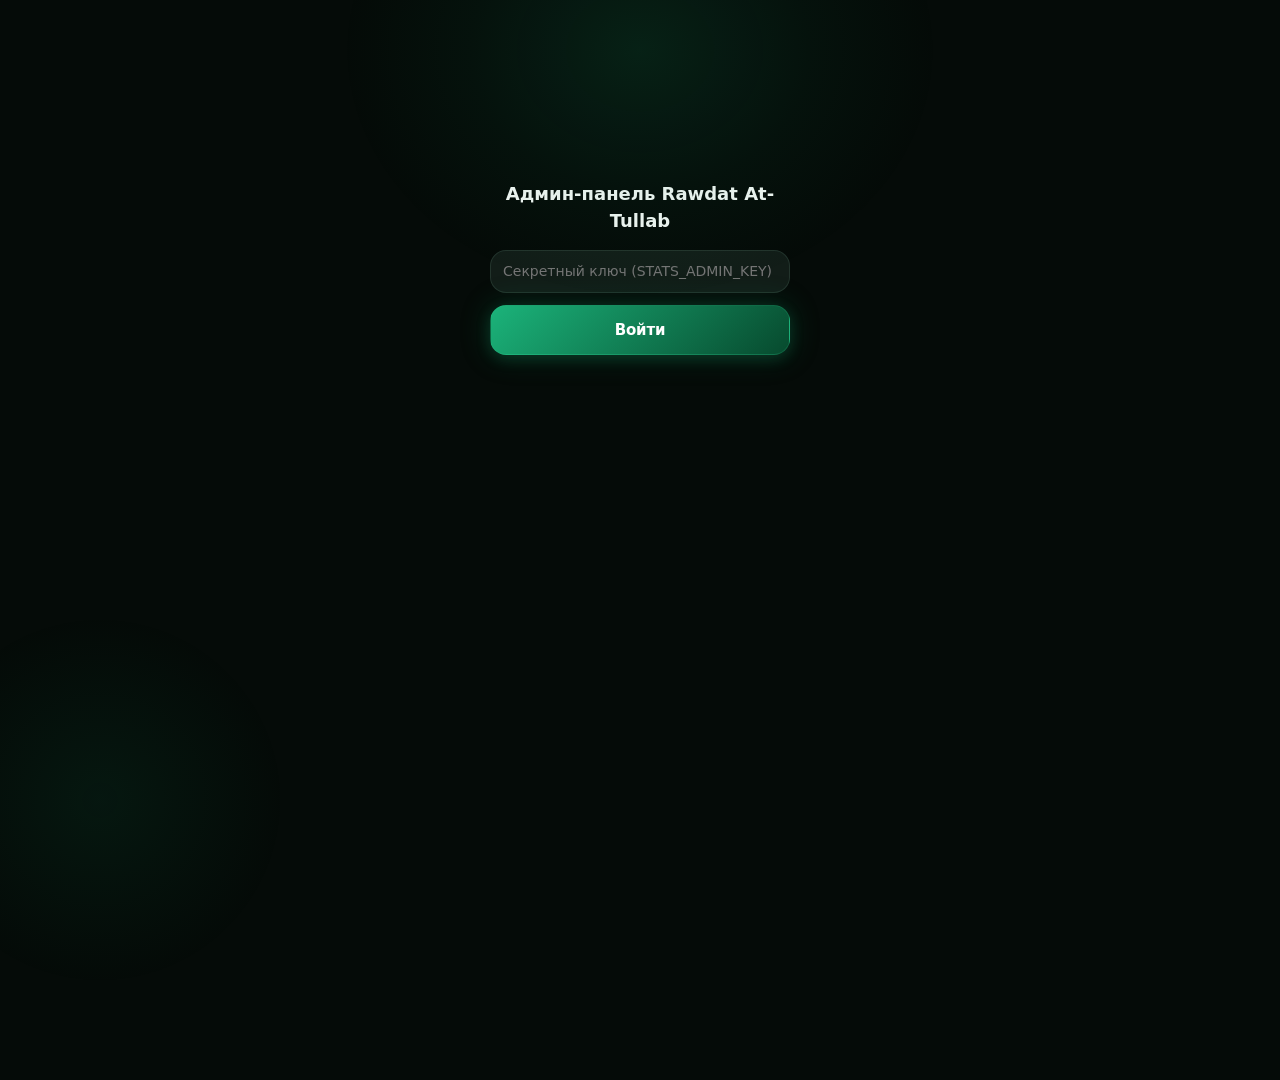
==== admin.html @ 0ecfd03f "Add admin panel and pull-based announcement notifications admin.html: key-gated page (uses the exist" ====
<!DOCTYPE html>
<html lang="ru" data-theme="dark">
<head>
<meta charset="UTF-8">
<meta name="viewport" content="width=device-width,initial-scale=1,viewport-fit=cover">
<meta name="theme-color" content="#050B08">
<meta name="theme-color" content="#F3F7F4" media="(prefers-color-scheme: light)">
<meta name="robots" content="noindex, nofollow">
<title>Админ-панель — Rawdat At-Tullab</title>
<link rel="apple-touch-icon" href="icons/logo.PNG">
<link rel="stylesheet" href="style.css">
<style>
  .admin-wrap{max-width:560px;margin:0 auto;padding:calc(env(safe-area-inset-top,0px) + 20px) 20px 60px}
  .admin-wrap h1{font-size:20px;font-weight:800;color:var(--text);margin:0 0 20px}
  .admin-card{background:var(--surface);border:1px solid var(--border);border-radius:var(--r-xl);box-shadow:var(--s-card);padding:18px;margin-bottom:16px}
  .admin-card h2{font-size:13px;font-weight:700;text-transform:uppercase;letter-spacing:.03em;color:var(--brand-400);margin:0 0 14px}
  .admin-field{margin-bottom:12px}
  .admin-field label{display:block;font-size:12.5px;color:var(--text-3);margin-bottom:6px}
  .admin-field input, .admin-field textarea{
    width:100%;box-sizing:border-box;background:var(--surface-2);border:1px solid var(--border);
    border-radius:var(--r-md);padding:10px 12px;color:var(--text);font-size:14px;font-family:inherit;
  }
  .admin-field textarea{min-height:80px;resize:vertical}
  .admin-row{display:flex;gap:10px}
  .admin-row .btn{flex:1}
  .stat-grid{display:grid;grid-template-columns:1fr 1fr 1fr;gap:10px}
  .stat-tile{background:var(--surface-2);border-radius:var(--r-md);padding:12px;text-align:center}
  .stat-tile .num{font-size:22px;font-weight:800;color:var(--brand-500)}
  .stat-tile .lbl{font-size:11px;color:var(--text-3);margin-top:2px}
  .admin-msg{font-size:12.5px;margin-top:10px;min-height:16px}
  .admin-msg.ok{color:var(--brand-500)}
  .admin-msg.err{color:var(--danger)}
  .announce-current{font-size:13.5px;color:var(--text-2);background:var(--surface-2);border-radius:var(--r-md);padding:10px 12px;margin-bottom:12px;white-space:pre-wrap}
  .announce-current.empty{color:var(--text-3);font-style:italic}
  #gate{max-width:340px;margin:20vh auto 0;padding:0 20px;text-align:center}
  #gate h1{font-size:18px;margin-bottom:16px}
</style>
</head>
<body>

<div id="gate">
  <h1>Админ-панель Rawdat At-Tullab</h1>
  <div class="admin-field"><input type="password" id="gate-key" placeholder="Секретный ключ (STATS_ADMIN_KEY)"></div>
  <button type="button" class="btn btn-primary" style="width:100%" onclick="unlock()">Войти</button>
  <div class="admin-msg err" id="gate-msg"></div>
</div>

<div class="admin-wrap" id="panel" style="display:none">
  <h1>Админ-панель</h1>

  <div class="admin-card">
    <h2>Статистика посещений</h2>
    <div class="stat-grid">
      <div class="stat-tile"><div class="num" id="st-today">—</div><div class="lbl">устройств сегодня</div></div>
      <div class="stat-tile"><div class="num" id="st-views">—</div><div class="lbl">визитов сегодня</div></div>
      <div class="stat-tile"><div class="num" id="st-total">—</div><div class="lbl">всего устройств</div></div>
    </div>
    <div class="admin-msg" id="stats-msg"></div>
  </div>

  <div class="admin-card">
    <h2>Текущее объявление</h2>
    <div class="announce-current" id="announce-current">—</div>
  </div>

  <div class="admin-card">
    <h2>Отправить объявление</h2>
    <p style="font-size:12px;color:var(--text-3);margin:0 0 12px">
      Покажется каждому при следующем открытии приложения (тостом, и уведомлением — у тех, кто их включил).
    </p>
    <div class="admin-field">
      <label>Текст</label>
      <textarea id="announce-text" maxlength="500" placeholder="Например: Добавили новую книгу — мقدمة!"></textarea>
    </div>
    <div class="admin-field">
      <label>Ссылка (необязательно, откроется по тапу на уведомление)</label>
      <input type="text" id="announce-url" placeholder="https://rawdat.ru/...">
    </div>
    <div class="admin-row">
      <button type="button" class="btn btn-primary" onclick="publishAnnounce()">Опубликовать</button>
      <button type="button" class="btn btn-secondary" onclick="clearAnnounce()">Убрать объявление</button>
    </div>
    <div class="admin-msg" id="announce-msg"></div>
  </div>
</div>

<script>
const PROXY = 'https://rawdat-tullab.z7gf59b4cn.workers.dev';
let KEY = '';

function unlock() {
  const k = document.getElementById('gate-key').value.trim();
  if (!k) return;
  KEY = k;
  loadStats().then(ok => {
    if (!ok) {
      document.getElementById('gate-msg').textContent = 'Неверный ключ или KV не настроен';
      return;
    }
    try { sessionStorage.setItem('rawdat-admin-key', k); } catch (e) {}
    document.getElementById('gate').style.display = 'none';
    document.getElementById('panel').style.display = 'block';
    loadAnnouncement();
  });
}

async function loadStats() {
  const msg = document.getElementById('stats-msg');
  try {
    const res = await fetch(`${PROXY}/stats/summary?key=${encodeURIComponent(KEY)}`);
    if (!res.ok) { msg.textContent = ''; msg.className = 'admin-msg'; return false; }
    const data = await res.json();
    document.getElementById('st-today').textContent = data.visitors_today ?? '0';
    document.getElementById('st-views').textContent = data.pageviews_today ?? '0';
    document.getElementById('st-total').textContent = data.unique_visitors_total ?? '0';
    msg.textContent = '';
    return true;
  } catch (e) {
    msg.textContent = 'Не удалось загрузить статистику: ' + e.message;
    msg.className = 'admin-msg err';
    return false;
  }
}

async function loadAnnouncement() {
  const el = document.getElementById('announce-current');
  try {
    const res = await fetch(`${PROXY}/announce/get`);
    const a = await res.json();
    if (a && a.text) {
      el.textContent = a.text + (a.url ? `\n→ ${a.url}` : '');
      el.classList.remove('empty');
    } else {
      el.textContent = 'Сейчас ничего не опубликовано';
      el.classList.add('empty');
    }
  } catch (e) {
    el.textContent = 'Не удалось загрузить';
  }
}

async function publishAnnounce() {
  const text = document.getElementById('announce-text').value.trim();
  const url = document.getElementById('announce-url').value.trim();
  const msg = document.getElementById('announce-msg');
  if (!text) { msg.textContent = 'Введи текст объявления'; msg.className = 'admin-msg err'; return; }
  msg.textContent = 'Публикую…'; msg.className = 'admin-msg';
  try {
    const res = await fetch(`${PROXY}/announce/set?key=${encodeURIComponent(KEY)}`, {
      method: 'POST',
      headers: { 'Content-Type': 'application/json' },
      body: JSON.stringify({ text, url }),
    });
    if (!res.ok) throw new Error('HTTP ' + res.status);
    msg.textContent = 'Опубликовано'; msg.className = 'admin-msg ok';
    loadAnnouncement();
  } catch (e) {
    msg.textContent = 'Ошибка: ' + e.message; msg.className = 'admin-msg err';
  }
}

async function clearAnnounce() {
  const msg = document.getElementById('announce-msg');
  try {
    const res = await fetch(`${PROXY}/announce/set?key=${encodeURIComponent(KEY)}`, {
      method: 'POST',
      headers: { 'Content-Type': 'application/json' },
      body: JSON.stringify({ text: '', url: '' }),
    });
    if (!res.ok) throw new Error('HTTP ' + res.status);
    document.getElementById('announce-text').value = '';
    document.getElementById('announce-url').value = '';
    msg.textContent = 'Убрано'; msg.className = 'admin-msg ok';
    loadAnnouncement();
  } catch (e) {
    msg.textContent = 'Ошибка: ' + e.message; msg.className = 'admin-msg err';
  }
}

(function init() {
  let saved = '';
  try { saved = sessionStorage.getItem('rawdat-admin-key') || ''; } catch (e) {}
  if (saved) {
    document.getElementById('gate-key').value = saved;
    unlock();
  }
})();
</script>
</body>
</html>
---- style.css ----
/* ================================================================
   RAWDAT AT-TULLAB — style.css
   Dark glass redesign: deep black + emerald glow + glassmorphism
   ================================================================ */

@import url('https://fonts.googleapis.com/css2?family=Tajawal:wght@400;500;700;800;900&display=swap');

/* ============================================================
   DESIGN TOKENS — DARK GLASS DEFAULT
   ============================================================ */
:root {
  /* Brand — deep emerald / mint accent (premium dark UI reference) */
  --brand-900: #02140D;
  --brand-800: #042B1C;
  --brand-700: #074A2E;
  --brand-600: #0C7A4C;
  --brand-500: #1BB37A;
  --brand-400: #3FDB9C;
  --brand-300: #7BEDBB;
  --brand-200: #B8F5D8;
  --brand-100: #0C2018;
  --brand-050: #071711;

  /* Gold accent */
  --gold-500: #C9973A;
  --gold-400: #E0AF52;
  --gold-300: #F0C96A;
  --gold-100: #2A2015;

  /* Semantic */
  --danger: #F87171;
  --danger-bg: rgba(248, 113, 113, 0.12);
  --warn: #FBBF24;
  --warn-bg: rgba(251, 191, 36, 0.10);
  --success: #3FDB9C;

  /* Dark glass neutrals — deep near-black emerald, not pure black */
  --bg: #050B08;
  --bg-warm: #071009;
  --surface: rgba(180, 255, 220, 0.045);
  --surface-2: rgba(180, 255, 220, 0.075);
  --surface-3: rgba(180, 255, 220, 0.11);
  --border: rgba(180, 255, 220, 0.10);
  --border-med: rgba(180, 255, 220, 0.16);
  --text: #F2F7F4;
  --text-2: #B8C8C0;
  --text-3: #6E7E76;
  --muted: #3C4A44;
  --overlay: rgba(2, 8, 5, 0.78);

  /* Shadows + glow */
  --s-xs: 0 1px 3px rgba(0, 0, 0, 0.45);
  --s-sm: 0 2px 10px rgba(0, 0, 0, 0.5), 0 1px 2px rgba(0, 0, 0, 0.4);
  --s-md: 0 8px 24px rgba(0, 0, 0, 0.55), 0 2px 6px rgba(0, 0, 0, 0.4);
  --s-lg: 0 18px 44px rgba(0, 0, 0, 0.6), 0 4px 12px rgba(0, 0, 0, 0.45);
  --s-xl: 0 30px 70px rgba(0, 0, 0, 0.65), 0 8px 20px rgba(0, 0, 0, 0.5);
  --s-brand: 0 0 1px rgba(63, 219, 156, 0.4), 0 8px 32px rgba(27, 179, 122, 0.28);
  --s-glow: 0 0 60px rgba(63, 219, 156, 0.30), 0 0 120px rgba(27, 179, 122, 0.14);
  --s-gold: 0 6px 20px rgba(201, 151, 58, 0.20);
  --s-card: 0 1px 0 rgba(255, 255, 255, 0.05) inset, 0 4px 20px rgba(0, 0, 0, 0.35), 0 1px 3px rgba(0, 0, 0, 0.3);
  --blur-glass: blur(24px) saturate(160%);

  /* Radii */
  --r-xs: 8px;
  --r-sm: 12px;
  --r-md: 16px;
  --r-lg: 20px;
  --r-xl: 24px;
  --r-2xl: 32px;
  --r-pill: 999px;

  /* Motion */
  --ease: cubic-bezier(0.25, 0.8, 0.25, 1);
  --ease-out: cubic-bezier(0.16, 1, 0.3, 1);
  --ease-spring: cubic-bezier(0.34, 1.56, 0.64, 1);
  --ease-smooth: cubic-bezier(0.4, 0, 0.2, 1);
  --dur-1: 110ms;
  --dur-2: 200ms;
  --dur-3: 340ms;
  --dur-4: 520ms;

  /* Typography — unchanged, per instruction */
  --font-ui: -apple-system, BlinkMacSystemFont, "SF Pro Text", system-ui, "Segoe UI", Roboto, sans-serif;
  --font-display: -apple-system, BlinkMacSystemFont, "SF Pro Display", system-ui, "Segoe UI", Roboto, sans-serif;
  --font-ar: "Tajawal", "SF Arabic", "Noto Naskh Arabic", "Amiri", serif;
  --font-ar-classic: -apple-system, BlinkMacSystemFont, "SF Pro Text", system-ui, "Segoe UI", Roboto, sans-serif;
  --font-mono: "SF Mono", "Fira Code", monospace;

  /* Safe areas */
  --sa-top: env(safe-area-inset-top, 0px);
  --sa-bot: env(safe-area-inset-bottom, 0px);
  --sa-left: env(safe-area-inset-left, 0px);
  --sa-right: env(safe-area-inset-right, 0px);
  --nav-h: 80px;
}

  /* Light theme */
  html[data-theme="light"] {
    --bg: #F3F7F4;
    --bg-warm: #EDF3EE;
    --surface: rgba(255, 255, 255, 0.72);
    --surface-2: rgba(255, 255, 255, 0.92);
    --surface-3: #FFFFFF;
    --border: rgba(12, 40, 28, 0.08);
    --border-med: rgba(12, 40, 28, 0.13);
    --text: #10221A;
    --text-2: #45564C;
    --text-3: #82938A;
    --muted: #B7C4BC;
    --overlay: rgba(8, 20, 14, 0.45);
    --brand-100: #DEF5E8;
    --brand-050: #EFFAF4;
    --danger: #C0392B;
    --danger-bg: #FEF0EE;
    --warn: #C07A1E;
    --warn-bg: #FEF5E8;
    --s-xs: 0 1px 2px rgba(12, 40, 28, 0.04);
    --s-sm: 0 2px 8px rgba(12, 40, 28, 0.06), 0 1px 2px rgba(12, 40, 28, 0.04);
    --s-md: 0 6px 20px rgba(12, 40, 28, 0.08), 0 2px 6px rgba(12, 40, 28, 0.05);
    --s-lg: 0 16px 40px rgba(12, 40, 28, 0.10), 0 4px 12px rgba(12, 40, 28, 0.06);
    --s-xl: 0 28px 60px rgba(12, 40, 28, 0.14), 0 8px 20px rgba(12, 40, 28, 0.08);
    --s-brand: 0 8px 28px rgba(12, 122, 76, 0.24), 0 2px 8px rgba(12, 122, 76, 0.14);
    --s-glow: 0 0 50px rgba(27, 179, 122, 0.20), 0 0 100px rgba(27, 179, 122, 0.10);
    --s-card: 0 1px 0 rgba(255, 255, 255, 0.9) inset, 0 4px 16px rgba(12, 40, 28, 0.07), 0 1px 3px rgba(12, 40, 28, 0.05);
    --blur-glass: blur(20px) saturate(160%);
    --gold-100: #FBF0D9;
  }
  /* ============================================================
   RESET
   ============================================================ */
  *,
  *::before,
  *::after {
    box-sizing: border-box;
  }

  html,
  body {
    height: 100%;
  }

  body {
    margin: 0;
    background: var(--bg);
    color: var(--text);
    font-family: var(--font-ui);
    font-size: 15px;
    line-height: 1.5;
    -webkit-font-smoothing: antialiased;
    -moz-osx-font-smoothing: grayscale;
    text-rendering: optimizeLegibility;
    overscroll-behavior-y: contain;
    -webkit-tap-highlight-color: transparent;
  }

  button,
  input,
  select,
  textarea {
    font: inherit;
    color: inherit;
  }

  button {
    background: none;
    border: 0;
    padding: 0;
    cursor: pointer;
  }

  input,
  select,
  textarea {
    background: none;
    border: 0;
    outline: 0;
  }

  a {
    color: inherit;
    text-decoration: none;
  }

  ::selection {
    background: rgba(15, 133, 86, 0.25);
    color: var(--brand-400);
  }

  ::-webkit-scrollbar {
    width: 0;
    height: 0;
  }

  /* ============================================================
   ГЛОБАЛЬНЫЕ ДЕКОРАТИВНЫЕ ОРЕОЛЫ (только в тёмной теме)
   ============================================================ */

  body::before {
    content: "";
    position: fixed;
    top: -200px;
    left: 50%;
    transform: translateX(-50%);
    width: 600px;
    height: 500px;
    background: radial-gradient(ellipse at center,
        rgba(15, 133, 86, 0.18) 0%,
        rgba(15, 133, 86, 0.06) 40%,
        transparent 70%);
    pointer-events: none;
    z-index: 0;
  }

  body::after {
    content: "";
    position: fixed;
    bottom: -100px;
    left: -100px;
    width: 400px;
    height: 400px;
    background: radial-gradient(ellipse at center,
        rgba(15, 133, 86, 0.10) 0%,
        transparent 65%);
    pointer-events: none;
    z-index: 0;
  }

  html[data-theme="light"] body::before,
  html[data-theme="light"] body::after {
    display: none;
  }

  /* ============================================================
   LAYOUT SHELL
   ============================================================ */
  .app {
    min-height: 100dvh;
    min-height: 100vh;
    padding-bottom: var(--nav-h);
    max-width: 430px;
    margin: 0 auto;
    position: relative;
    z-index: 1;
    background: var(--bg);
  }

  .screen {
    padding: 0 0 24px;
    opacity: 0;
    transform: translateY(10px);
    animation: screenIn var(--dur-3) var(--ease-out) forwards;
  }

  #s-lesson {
    padding-top: 0 !important;
    margin-top: 0 !important;
  }

  #s-pdf {
    padding-bottom: 0 !important;
    display: flex;
    flex-direction: column;
    height: 100vh;
    height: 100dvh;
  }

  .pdf-frame-wrap {
    flex: 1;
    min-height: 0;
    padding: 0 16px calc(16px + var(--nav-h));
  }

  .pdf-pages {
    display: block;
    width: 100%;
    height: 100%;
    overflow-y: auto;
    overflow-x: hidden;
    -webkit-overflow-scrolling: touch;
    border-radius: var(--r-xl);
    background: var(--surface);
    box-shadow: var(--s-card);
    padding: 10px;
    box-sizing: border-box;
  }

  .pdf-page {
    position: relative;
    width: 100%;
    margin-bottom: 10px;
    background: var(--surface-2);
    border-radius: 4px;
    overflow: hidden;
  }

  .pdf-page canvas {
    display: block;
  }

  .pdf-native-frame {
    display: block;
    width: 100%;
    height: 100%;
    border: 0;
    border-radius: var(--r-lg);
    background: #fff;
  }

  @media (min-width: 768px) {
    .pdf-frame-wrap {
      padding: 0 20px 20px;
    }
  }

  .screen.hidden {
    display: none !important;
  }

  @keyframes screenIn {
    to {
      opacity: 1;
      transform: translateY(0);
    }
  }

  /* ============================================================
   TOP BAR
   ============================================================ */
  .topbar {
    display: flex;
    align-items: center;
    justify-content: space-between;
    padding: calc(var(--sa-top) + 16px) 16px 12px;
    gap: 10px;
    background: transparent;
    position: sticky;
    top: 0;
    z-index: 10;
    backdrop-filter: blur(20px);
    -webkit-backdrop-filter: blur(20px);
    border-bottom: 1px solid var(--border);
  }

  .topbar-title {
    font-family: var(--font-display);
    font-weight: 700;
    font-size: 17px;
    letter-spacing: -0.01em;
    text-align: center;
    flex: 1;
  }

  .topbar-large {
    font-family: var(--font-display);
    font-weight: 800;
    font-size: 34px;
    letter-spacing: -0.03em;
    padding: calc(var(--sa-top) + 10px) 20px 6px;
    line-height: 1.15;
  }

  .icon-btn {
    width: 38px;
    height: 38px;
    border-radius: 50%;
    background: var(--surface-2);
    border: 1px solid var(--border);
    display: grid;
    place-items: center;
    color: var(--text-2);
    transition: transform var(--dur-1) var(--ease-spring), background var(--dur-1), box-shadow var(--dur-1);
    flex-shrink: 0;
  }

  .icon-btn:active {
    transform: scale(0.90);
    background: var(--surface-3);
  }

  .icon-btn svg {
    width: 17px;
    height: 17px;
    stroke: currentColor;
    fill: none;
    stroke-width: 2;
    stroke-linecap: round;
    stroke-linejoin: round;
  }

  /* ============================================================
   TYPOGRAPHY
   ============================================================ */
  .h1 {
    font-family: var(--font-display);
    font-size: 30px;
    font-weight: 800;
    letter-spacing: -0.025em;
    line-height: 1.1;
  }

  .h2 {
    font-family: var(--font-display);
    font-size: 22px;
    font-weight: 700;
    letter-spacing: -0.015em;
  }

  .h3 {
    font-size: 17px;
    font-weight: 700;
    letter-spacing: -0.01em;
  }

  .h4 {
    font-size: 15px;
    font-weight: 600;
  }

  .muted {
    color: var(--text-3);
    font-size: 13px;
  }

  .tiny {
    font-size: 11px;
    color: var(--text-3);
    letter-spacing: 0.02em;
  }

  .eyebrow {
    font-size: 11px;
    font-weight: 700;
    letter-spacing: 0.09em;
    text-transform: uppercase;
    color: var(--text-3);
  }

  /* ============================================================
   SECTIONS
   ============================================================ */
  .section {
    margin: 8px 0;
  }

  .section-pad {
    padding: 0 16px;
  }

  .section-head {
    display: flex;
    align-items: center;
    justify-content: space-between;
    padding: 20px 20px 10px;
  }

  .section-head .eyebrow {
    font-size: 11.5px;
  }

  .section-head .link {
    color: var(--brand-400);
    font-size: 13.5px;
    font-weight: 600;
  }

  /* GLASS LIST GROUP */
  .list-group {
    background: var(--surface);
    border-radius: var(--r-xl);
    margin: 0 16px;
    overflow: hidden;
    box-shadow: var(--s-card);
    border: 1px solid var(--border);
  }

  .list-group+.list-group {
    margin-top: 10px;
  }

  .list-item {
    display: flex;
    align-items: center;
    gap: 13px;
    padding: 14px 16px;
    min-height: 56px;
    background: transparent;
    border: none;
    width: 100%;
    text-align: left;
    position: relative;
    cursor: pointer;
    transition: background var(--dur-1);
  }

  .list-item:not(:last-child)::after {
    content: "";
    position: absolute;
    bottom: 0;
    left: 58px;
    right: 0;
    height: 1px;
    background: var(--border);
  }

  .list-item:active {
    background: var(--surface-2);
  }

  .list-item .li-icon {
    width: 34px;
    height: 34px;
    border-radius: 9px;
    display: grid;
    place-items: center;
    flex-shrink: 0;
    font-size: 14px;
    border: 1px solid var(--border);
  }

  .list-item .li-icon svg {
    width: 16px;
    height: 16px;
    stroke: currentColor;
    fill: none;
    stroke-width: 2;
    stroke-linecap: round;
    stroke-linejoin: round;
  }

  .list-item .li-body {
    flex: 1;
    min-width: 0;
  }

  .list-item .li-title {
    font-size: 15.5px;
    font-weight: 500;
    white-space: nowrap;
    overflow: hidden;
    text-overflow: ellipsis;
  }

  .list-item .li-sub {
    font-size: 12.5px;
    color: var(--text-3);
    margin-top: 1px;
  }

  .list-item .li-trail {
    display: flex;
    align-items: center;
    gap: 5px;
    color: var(--muted);
    flex-shrink: 0;
  }

  .list-item .li-trail svg {
    width: 14px;
    height: 14px;
    stroke: currentColor;
    fill: none;
    stroke-width: 2.5;
    stroke-linecap: round;
    stroke-linejoin: round;
  }

  .list-item.danger .li-title {
    color: var(--danger);
  }

  .list-item.locked {
    opacity: 0.35;
    pointer-events: none;
  }

  /* ============================================================
   GLASS CARD — базовый компонент
   ============================================================ */
  .card {
    background: var(--surface);
    border-radius: var(--r-xl);
    padding: 18px;
    box-shadow: var(--s-card);
    border: 1px solid var(--border);
    margin: 0 16px;
  }

  .card+.card {
    margin-top: 10px;
  }

  /* ============================================================
   HERO CARD — зелёный ореол + стекло
   ============================================================ */
  .hero-card {
    border-radius: var(--r-2xl);
    background: linear-gradient(135deg,
        rgba(15, 133, 86, 0.85) 0%,
        rgba(6, 74, 47, 0.90) 50%,
        rgba(4, 43, 28, 0.95) 100%);
    color: #fff;
    padding: 22px 20px 20px;
    margin: 10px 16px 0;
    position: relative;
    overflow: hidden;
    box-shadow:
      0 0 60px rgba(15, 133, 86, 0.25),
      0 0 120px rgba(15, 133, 86, 0.10),
      inset 0 1px 0 rgba(255, 255, 255, 0.15);
    isolation: isolate;
    border: 1px solid rgba(46, 201, 138, 0.25);
  }

  .hero-card::before {
    content: "";
    position: absolute;
    inset: 0;
    background:
      radial-gradient(ellipse 70% 60% at 100% -10%, rgba(46, 201, 138, 0.25) 0%, transparent 55%),
      radial-gradient(ellipse 50% 70% at -10% 110%, rgba(4, 43, 28, 0.60) 0%, transparent 50%);
    pointer-events: none;
  }

  .hero-card::after {
    content: "";
    position: absolute;
    right: -60px;
    top: -60px;
    width: 220px;
    height: 220px;
    border-radius: 50%;
    border: 40px solid rgba(46, 201, 138, 0.08);
    pointer-events: none;
  }

  .hero-card .hero-top {
    display: flex;
    align-items: flex-start;
    justify-content: space-between;
    margin-bottom: 14px;
    position: relative;
  }

  .hero-card .hero-greeting {
    font-size: 12.5px;
    opacity: 0.70;
    font-weight: 500;
    margin-bottom: 3px;
    letter-spacing: 0.02em;
  }

  .hero-card .hero-title {
    font-family: var(--font-display);
    font-weight: 800;
    font-size: 22px;
    letter-spacing: -0.02em;
    line-height: 1.2;
  }

  .hero-card .hero-subtitle {
    font-size: 13px;
    opacity: 0.70;
    margin-top: 3px;
    font-weight: 400;
  }

  .hero-brand-ar {
    font-family: var(--font-ar);
    font-size: 28px;
    font-weight: 700;
    opacity: 0.18;
    direction: rtl;
    line-height: 1;
    user-select: none;
  }

  /* Статистика чипы */
  .stats-row {
    display: grid;
    grid-template-columns: 1fr 1fr 1fr;
    gap: 8px;
    margin-bottom: 16px;
    position: relative;
  }

  .stat-chip {
    background: rgba(255, 255, 255, 0.08);
    border: 1px solid rgba(255, 255, 255, 0.14);
    border-radius: 14px;
    padding: 11px 8px;
    text-align: center;
    transition: background var(--dur-1);
  }

  .stat-chip:active {
    background: rgba(255, 255, 255, 0.15);
  }

  .stat-chip .stat-n {
    font-family: var(--font-display);
    font-weight: 800;
    font-size: 24px;
    line-height: 1;
    letter-spacing: -0.02em;
  }

  .stat-chip .stat-l {
    font-size: 10px;
    opacity: 0.75;
    margin-top: 3px;
    font-weight: 500;
    letter-spacing: 0.02em;
  }

  /* Hero buttons */
  .hero-actions {
    display: flex;
    gap: 10px;
    position: relative;
  }

  .btn-hero {
    flex: 1;
    min-height: 46px;
    border-radius: 14px;
    font-weight: 700;
    font-size: 14.5px;
    display: inline-flex;
    align-items: center;
    justify-content: center;
    gap: 7px;
    letter-spacing: -0.01em;
    transition: transform var(--dur-1) var(--ease-spring), opacity var(--dur-1);
  }

  .btn-hero:active {
    transform: scale(0.96);
    opacity: 0.88;
  }

  .btn-hero.primary {
    background: rgba(255, 255, 255, 0.95);
    color: #064A2F;
    box-shadow: 0 4px 20px rgba(0, 0, 0, 0.3), var(--s-glow);
  }

  .btn-hero.ghost {
    background: rgba(255, 255, 255, 0.10);
    color: rgba(255, 255, 255, 0.90);
    border: 1px solid rgba(255, 255, 255, 0.18);
  }

  .btn-hero svg {
    width: 16px;
    height: 16px;
    stroke: currentColor;
    fill: none;
    stroke-width: 2.2;
    stroke-linecap: round;
    stroke-linejoin: round;
  }

  /* ============================================================
   LIBRARY TILES — glass cards
   ============================================================ */
  .tile-grid {
    display: grid;
    grid-template-columns: 1fr 1fr;
    gap: 10px;
    margin: 0 16px;
  }

  .tile {
    background: var(--surface);
    border-radius: var(--r-xl);
    padding: 16px 15px 15px;
    display: flex;
    flex-direction: column;
    gap: 0;
    min-height: 130px;
    box-shadow: var(--s-card);
    border: 1px solid var(--border);
    transition: transform var(--dur-2) var(--ease-spring), box-shadow var(--dur-2), border-color var(--dur-2);
    text-align: left;
    width: 100%;
    position: relative;
    overflow: hidden;
  }

  .tile:active {
    transform: scale(0.96);
    border-color: rgba(15, 133, 86, 0.3);
  }

  .tile::before {
    content: "";
    position: absolute;
    top: 0;
    left: 0;
    right: 0;
    height: 1px;
    background: linear-gradient(90deg, transparent, rgba(255, 255, 255, 0.12), transparent);
  }

  .tile .tile-icon {
    width: 38px;
    height: 38px;
    border-radius: 11px;
    display: grid;
    place-items: center;
    margin-bottom: 10px;
    border: 1px solid var(--border);
  }

  .tile .tile-icon svg {
    width: 18px;
    height: 18px;
    stroke: currentColor;
    fill: none;
    stroke-width: 2;
    stroke-linecap: round;
    stroke-linejoin: round;
  }

  .tile .tile-title {
    font-weight: 700;
    font-size: 14px;
    line-height: 1.3;
    margin-bottom: 3px;
    letter-spacing: -0.01em;
  }

  .tile .tile-sub {
    font-size: 11.5px;
    color: var(--text-3);
  }

  .tile-cover {
    width: 100%;
    aspect-ratio: 3 / 4;
    object-fit: cover;
    border-radius: 14px 14px 0 0;
    margin: -16px -15px 12px -15px;
    border: 0;
    display: block;
  }

  /* ============================================================
   PROGRESS
   ============================================================ */
  .progress {
    height: 6px;
    background: var(--surface-2);
    border-radius: var(--r-pill);
    overflow: hidden;
  }

  .progress>i {
    display: block;
    height: 100%;
    background: linear-gradient(90deg, var(--brand-500), var(--brand-400));
    border-radius: inherit;
    transition: width var(--dur-4) var(--ease-out);
  }

  .progress.thin {
    height: 3px;
  }

  .progress.thick {
    height: 7px;
  }

  .ring {
    --size: 48px;
    --val: 0;
    width: var(--size);
    height: var(--size);
    border-radius: 50%;
    background: conic-gradient(var(--brand-500) calc(var(--val) * 1%), var(--surface-2) 0);
    display: grid;
    place-items: center;
    position: relative;
    flex-shrink: 0;
  }

  .ring::before {
    content: "";
    position: absolute;
    inset: 5px;
    border-radius: 50%;
    background: var(--bg);
  }

  .ring>span {
    position: relative;
    z-index: 1;
    font-size: 11px;
    font-weight: 700;
    color: var(--text);
    letter-spacing: -0.01em;
  }

  /* ============================================================
   BUTTONS
   ============================================================ */
  .btn {
    min-height: 50px;
    padding: 0 20px;
    border-radius: var(--r-md);
    display: inline-flex;
    align-items: center;
    justify-content: center;
    gap: 8px;
    font-weight: 700;
    font-size: 15px;
    letter-spacing: -0.01em;
    transition: transform var(--dur-1) var(--ease-spring), opacity var(--dur-1), box-shadow var(--dur-1);
    width: 100%;
    user-select: none;
    -webkit-tap-highlight-color: transparent;
  }

  .btn:active {
    transform: scale(0.97);
    opacity: 0.88;
  }

  .btn-primary {
    background: linear-gradient(135deg, var(--brand-500), var(--brand-700));
    color: #fff;
    box-shadow: 0 0 30px rgba(15, 133, 86, 0.30), 0 4px 14px rgba(15, 133, 86, 0.25);
    border: 1px solid rgba(46, 201, 138, 0.20);
  }

  .btn-primary:active {
    box-shadow: none;
  }

  .btn-secondary {
    background: var(--surface-2);
    color: var(--text);
    border: 1px solid var(--border-med);
  }

  .btn-ghost {
    background: transparent;
    color: var(--text);
  }

  .btn-danger {
    background: var(--danger-bg);
    color: var(--danger);
    border: 1px solid rgba(248, 113, 113, 0.15);
  }

  .btn svg {
    width: 17px;
    height: 17px;
    stroke: currentColor;
    fill: none;
    stroke-width: 2;
    stroke-linecap: round;
    stroke-linejoin: round;
  }

  .btn-row {
    display: flex;
    gap: 10px;
  }

  .btn-row .btn {
    flex: 1;
  }

  /* ============================================================
   CHIP
   ============================================================ */
  .chip {
    display: inline-flex;
    align-items: center;
    gap: 5px;
    padding: 7px 14px;
    font-size: 13px;
    font-weight: 600;
    border-radius: var(--r-pill);
    background: var(--surface-2);
    color: var(--text-2);
    border: 1px solid var(--border-med);
    transition: background var(--dur-1), color var(--dur-1), border-color var(--dur-1), transform var(--dur-1) var(--ease-spring);
    white-space: nowrap;
  }

  .chip:active {
    transform: scale(0.95);
  }

  .chip.on {
    background: rgba(15, 133, 86, 0.15);
    color: var(--brand-400);
    border-color: rgba(15, 133, 86, 0.30);
  }

  .segmented {
    display: flex;
    gap: 0;
    padding: 3px;
    background: var(--surface-2);
    border-radius: var(--r-pill);
    margin: 0 16px;
    border: 1px solid var(--border);
  }

  .seg {
    flex: 1;
    min-height: 34px;
    border-radius: var(--r-pill);
    font-weight: 600;
    font-size: 12.5px;
    color: var(--text-3);
    display: inline-flex;
    align-items: center;
    justify-content: center;
    transition: background var(--dur-2), color var(--dur-2), box-shadow var(--dur-2);
  }

  .seg.on {
    background: var(--surface-3);
    color: var(--text);
    box-shadow: var(--s-sm);
  }

  /* ============================================================
   INPUTS
   ============================================================ */
  .field {
    display: flex;
    flex-direction: column;
    gap: 7px;
    margin-bottom: 14px;
  }

  .field label {
    font-size: 12px;
    color: var(--text-3);
    font-weight: 700;
    padding-left: 2px;
    letter-spacing: 0.03em;
    text-transform: uppercase;
  }

  .input,
  .select,
  .textarea {
    width: 100%;
    min-height: 50px;
    padding: 14px 16px;
    border-radius: var(--r-md);
    background: var(--surface-2);
    border: 1.5px solid var(--border);
    color: var(--text);
    font-size: 16px;
    transition: border-color var(--dur-2), background var(--dur-2), box-shadow var(--dur-2);
  }

  .textarea {
    min-height: 100px;
    padding: 12px 16px;
    resize: vertical;
    line-height: 1.5;
  }

  .input:focus,
  .select:focus,
  .textarea:focus {
    outline: none;
    border-color: var(--brand-500);
    background: var(--surface-3);
    box-shadow: 0 0 0 3px rgba(15, 133, 86, 0.15);
  }

  .input.ar,
  .textarea.ar {
    direction: rtl;
    text-align: right;
    font-family: var(--font-ar-classic);
    font-size: 22px;
  }

  .search-wrap {
    display: flex;
    align-items: center;
    gap: 10px;
    background: var(--surface);
    border-radius: var(--r-pill);
    padding: 0 16px;
    min-height: 44px;
    margin: 8px 16px 0;
    border: 1px solid var(--border-med);
  }

  .search-wrap:focus-within {
    border-color: rgba(15, 133, 86, 0.4);
    box-shadow: 0 0 0 3px rgba(15, 133, 86, 0.10);
  }

  .search-wrap svg {
    width: 16px;
    height: 16px;
    color: var(--text-3);
    stroke: currentColor;
    fill: none;
    stroke-width: 2;
    stroke-linecap: round;
    stroke-linejoin: round;
    flex-shrink: 0;
  }

  .search-wrap input {
    flex: 1;
    background: none;
    border: 0;
    outline: 0;
    min-height: 44px;
    font-size: 15px;
    color: var(--text);
  }

  .search-wrap input::placeholder {
    color: var(--muted);
  }

  /* ============================================================
   WORD ROW
   ============================================================ */
  .word-row {
    display: flex;
    align-items: center;
    gap: 10px;
    padding: 12px 16px;
    background: transparent;
    position: relative;
  }

  .word-row:not(:last-child)::after {
    content: "";
    position: absolute;
    bottom: 0;
    left: 54px;
    right: 0;
    height: 1px;
    background: var(--border);
  }

  .word-row .wr-ar {
    font-family: var(--font-ar-classic);
    direction: rtl;
    font-size: 20px;
    font-weight: 600;
    line-height: 1.5;
    flex: 1;
    min-width: 0;
    text-align: right;
    white-space: nowrap;
    overflow: hidden;
    text-overflow: ellipsis;
    color: var(--text);
  }

  .word-row .wr-ru {
    color: var(--text-3);
    font-size: 13.5px;
    flex: 1;
    min-width: 0;
    white-space: nowrap;
    overflow: hidden;
    text-overflow: ellipsis;
  }

  .word-row .wr-fav {
    color: var(--muted);
    padding: 6px;
    flex-shrink: 0;
    transition: color var(--dur-1), transform var(--dur-1) var(--ease-spring);
  }

  .word-row .wr-fav.on {
    color: var(--gold-400);
  }

  .word-row .wr-fav:active {
    transform: scale(1.3);
  }

  .word-row .wr-fav svg {
    width: 17px;
    height: 17px;
    stroke: currentColor;
    fill: none;
    stroke-width: 2;
    stroke-linecap: round;
    stroke-linejoin: round;
  }

  .word-row .wr-fav.on svg {
    fill: currentColor;
  }

  /* ============================================================
   FLASHCARD (STUDY)
   ============================================================ */
  .study-header {
    display: flex;
    align-items: center;
    gap: 12px;
    padding: 0 18px 14px;
  }

  .study-header .progress {
    flex: 1;
  }

  .study-header .count {
    font-size: 13px;
    color: var(--text-3);
    font-weight: 700;
    white-space: nowrap;
    font-variant-numeric: tabular-nums;
  }

  .flashcard-wrap {
    padding: 0 16px;
  }

  .flashcard {
    background: var(--surface);
    border-radius: var(--r-2xl);
    padding: 36px 26px 28px;
    min-height: 290px;
    display: flex;
    flex-direction: column;
    align-items: center;
    justify-content: center;
    box-shadow: var(--s-lg);
    border: 1px solid var(--border);
    position: relative;
    overflow: hidden;
    gap: 0;
    isolation: isolate;
  }

  .flashcard::before {
    content: "";
    position: absolute;
    inset: 0;
    pointer-events: none;
    background: radial-gradient(ellipse 100% 50% at 50% -5%, rgba(15, 133, 86, 0.12), transparent 65%);
  }

  .flashcard::after {
    content: "";
    position: absolute;
    top: 0;
    left: 10%;
    right: 10%;
    height: 1px;
    background: linear-gradient(90deg, transparent, rgba(255, 255, 255, 0.10), transparent);
    pointer-events: none;
  }

  .fc-type-badge {
    position: absolute;
    top: 16px;
    left: 16px;
    background: rgba(15, 133, 86, 0.15);
    color: var(--brand-400);
    font-size: 10px;
    font-weight: 700;
    padding: 4px 10px;
    border-radius: var(--r-pill);
    letter-spacing: 0.06em;
    text-transform: uppercase;
    border: 1px solid rgba(15, 133, 86, 0.25);
  }

  .fc-arabic {
    font-family: var(--font-ar-classic);
    direction: rtl;
    font-size: clamp(40px, 11vw, 60px);
    font-weight: 700;
    line-height: 1.6;
    text-align: center;
    word-break: break-word;
    width: 100%;
    color: var(--text);
    position: relative;
    z-index: 1;
  }

  .fc-divider {
    width: 28px;
    height: 2px;
    border-radius: 2px;
    background: var(--border-med);
    margin: 14px 0;
    opacity: 0;
    transition: opacity var(--dur-2) var(--ease);
  }

  .fc-translation {
    font-size: 18px;
    font-weight: 400;
    color: var(--text-2);
    text-align: center;
    opacity: 0;
    transform: translateY(10px);
    transition: opacity var(--dur-3) var(--ease-out), transform var(--dur-3) var(--ease-out);
    min-height: 26px;
    position: relative;
    z-index: 1;
  }

  .fc-hint {
    font-size: 13px;
    color: var(--muted);
    margin-top: 24px;
    display: flex;
    align-items: center;
    gap: 6px;
    transition: opacity var(--dur-2);
    position: relative;
    z-index: 1;
  }

  .fc-hint svg {
    opacity: 0.6;
  }

  .flashcard.revealed .fc-divider {
    opacity: 1;
  }

  .flashcard.revealed .fc-translation {
    opacity: 1;
    transform: translateY(0);
  }

  .flashcard.revealed .fc-hint {
    opacity: 0;
    pointer-events: none;
  }

  .flashcard.swipe-left {
    transform: translateX(-48%) rotate(-9deg);
    opacity: 0;
    transition: transform 0.26s var(--ease), opacity 0.26s var(--ease);
  }

  .flashcard.swipe-right {
    transform: translateX(48%) rotate(9deg);
    opacity: 0;
    transition: transform 0.26s var(--ease), opacity 0.26s var(--ease);
  }

  .flashcard.swipe-up {
    transform: translateY(-30%) scale(0.95);
    opacity: 0;
    transition: transform 0.26s var(--ease), opacity 0.26s var(--ease);
  }

  .flashcard.enter {
    animation: fcEnter var(--dur-4) var(--ease-out);
  }

  @keyframes fcEnter {
    from {
      opacity: 0;
      transform: translateY(20px) scale(0.95);
    }

    to {
      opacity: 1;
      transform: none;
    }
  }

  .rate-row {
    display: grid;
    grid-template-columns: 1fr 1fr 1fr;
    gap: 8px;
    padding: 12px 16px 0;
  }

  .rate-btn {
    min-height: 62px;
    border-radius: var(--r-md);
    font-weight: 700;
    font-size: 13.5px;
    color: #fff;
    display: flex;
    flex-direction: column;
    align-items: center;
    justify-content: center;
    gap: 3px;
    transition: transform var(--dur-1) var(--ease-spring), filter var(--dur-1), box-shadow var(--dur-1);
    position: relative;
    overflow: hidden;
    border: 1px solid rgba(255, 255, 255, 0.10);
  }

  .rate-btn::before {
    content: "";
    position: absolute;
    top: 0;
    left: 0;
    right: 0;
    height: 1px;
    background: rgba(255, 255, 255, 0.20);
  }

  .rate-btn:active {
    transform: scale(0.95);
    filter: brightness(0.85);
    box-shadow: none;
  }

  .rate-btn .rb-label {
    font-size: 13.5px;
    font-weight: 700;
    letter-spacing: -0.01em;
  }

  .rate-btn .rb-interval {
    font-size: 10px;
    opacity: 0.80;
    font-weight: 600;
    letter-spacing: 0.02em;
  }

  .rate-btn.hard {
    background: linear-gradient(160deg, rgba(224, 80, 96, 0.90), rgba(192, 57, 43, 0.90));
    box-shadow: 0 4px 20px rgba(192, 57, 43, 0.30);
  }

  .rate-btn.ok {
    background: linear-gradient(160deg, rgba(232, 168, 64, 0.90), rgba(192, 122, 30, 0.90));
    box-shadow: 0 4px 20px rgba(192, 122, 30, 0.30);
  }

  .rate-btn.easy {
    background: linear-gradient(160deg, rgba(46, 201, 138, 0.90), rgba(15, 133, 86, 0.90));
    box-shadow: 0 4px 20px rgba(15, 133, 86, 0.35);
  }

  /* Summary */
  .summary-card {
    background: var(--surface);
    border-radius: var(--r-2xl);
    padding: 32px 22px;
    margin: 0 16px;
    text-align: center;
    box-shadow: var(--s-card);
    border: 1px solid var(--border);
  }

  .summary-emoji {
    font-size: 44px;
    margin-bottom: 14px;
  }

  .summary-accuracy {
    font-family: var(--font-display);
    font-size: 52px;
    font-weight: 800;
    background: linear-gradient(135deg, var(--brand-400), var(--brand-300));
    -webkit-background-clip: text;
    background-clip: text;
    color: transparent;
    line-height: 1;
    letter-spacing: -0.03em;
  }

  .summary-label {
    font-size: 14px;
    color: var(--text-3);
    margin-top: 5px;
  }

  .summary-stats {
    display: grid;
    grid-template-columns: 1fr 1fr 1fr;
    gap: 10px;
    margin-top: 22px;
  }

  .summary-stat {
    background: var(--surface-2);
    border-radius: var(--r-md);
    padding: 14px 8px;
    border: 1px solid var(--border);
  }

  .summary-stat .ss-n {
    font-weight: 800;
    font-size: 22px;
    line-height: 1;
    letter-spacing: -0.02em;
  }

  .summary-stat .ss-l {
    font-size: 11px;
    color: var(--text-3);
    margin-top: 4px;
    font-weight: 500;
  }

  /* ============================================================
   STATS SCREEN
   ============================================================ */
  .kpi-grid {
    display: grid;
    grid-template-columns: 1fr 1fr;
    gap: 10px;
    margin: 0 16px;
  }

  .kpi {
    padding: 18px 16px;
    border-radius: var(--r-xl);
    background: var(--surface);
    box-shadow: var(--s-card);
    border: 1px solid var(--border);
  }

  .kpi .kpi-label {
    font-size: 11px;
    color: var(--text-3);
    font-weight: 700;
    text-transform: uppercase;
    letter-spacing: 0.06em;
  }

  .kpi .kpi-value {
    font-family: var(--font-display);
    font-weight: 800;
    font-size: 30px;
    margin-top: 6px;
    line-height: 1;
    letter-spacing: -0.03em;
  }

  .kpi .kpi-detail {
    font-size: 12px;
    color: var(--text-3);
    margin-top: 4px;
  }

  .kpi.accent {
    background: rgba(15, 133, 86, 0.10);
    border-color: rgba(15, 133, 86, 0.25);
    box-shadow: 0 0 30px rgba(15, 133, 86, 0.08);
  }

  .kpi.accent .kpi-value {
    color: var(--brand-400);
  }

  .heatmap-card {
    margin: 0 16px;
    background: var(--surface);
    border-radius: var(--r-xl);
    padding: 18px;
    box-shadow: var(--s-card);
    border: 1px solid var(--border);
  }

  .heatmap {
    display: grid;
    grid-template-columns: repeat(13, 1fr);
    gap: 3px;
    margin-top: 12px;
  }

  .heatmap .hm-cell {
    aspect-ratio: 1;
    border-radius: 3px;
    background: var(--surface-3);
  }

  .heatmap .hm-cell[data-l="1"] {
    background: rgba(15, 133, 86, 0.22);
  }

  .heatmap .hm-cell[data-l="2"] {
    background: rgba(15, 133, 86, 0.44);
  }

  .heatmap .hm-cell[data-l="3"] {
    background: rgba(15, 133, 86, 0.68);
  }

  .heatmap .hm-cell[data-l="4"] {
    background: var(--brand-500);
    box-shadow: 0 0 6px rgba(15, 133, 86, 0.5);
  }

  .heatmap-legend {
    display: flex;
    align-items: center;
    gap: 5px;
    justify-content: flex-end;
    font-size: 10.5px;
    color: var(--text-3);
    margin-top: 10px;
    font-weight: 500;
  }

  .heatmap-legend .lsq {
    width: 10px;
    height: 10px;
    border-radius: 2px;
  }

  /* ============================================================
   BOTTOM NAV — glass
   ============================================================ */
  /* BOTTOM NAV — iOS style */
  .bottom-nav {
    position: fixed;
    left: 0;
    right: 0;
    bottom: 0;
    max-width: 430px;
    margin: 0 auto;
    padding: 8px 0 calc(8px + var(--sa-bot));
    background: rgba(6, 6, 8, 0.80);
    backdrop-filter: saturate(180%) blur(30px);
    -webkit-backdrop-filter: saturate(180%) blur(30px);
    border-top: 0.5px solid rgba(255, 255, 255, 0.10);
    z-index: 40;
  }

  html[data-theme="light"] .bottom-nav {
    background: rgba(249, 249, 249, 0.85);
    border-top: 0.5px solid rgba(0, 0, 0, 0.12);
  }

  .bottom-nav .nav-inner {
    display: grid;
    grid-template-columns: repeat(4, 1fr);
  }

  .nav-btn {
    padding: 4px 4px 2px;
    display: flex;
    flex-direction: column;
    align-items: center;
    gap: 3px;
    color: var(--text-3);
    transition: color var(--dur-2);
    position: relative;
    border-radius: 0;
  }

  .nav-btn svg {
    width: 26px;
    height: 26px;
    stroke: currentColor;
    fill: none;
    stroke-width: 1.6;
    stroke-linecap: round;
    stroke-linejoin: round;
    transition: transform var(--dur-2) var(--ease-spring), fill var(--dur-2), stroke var(--dur-2);
  }

  .nav-btn .nav-lbl {
    font-size: 10px;
    font-weight: 500;
    letter-spacing: 0;
    transition: color var(--dur-2);
    font-family: -apple-system, "SF Pro Text", system-ui, sans-serif;
  }

  .nav-btn.active {
    color: var(--brand-400);
  }

  html[data-theme="light"] .nav-btn.active {
    color: var(--brand-600);
  }

  .nav-btn.active svg {
    transform: scale(1.0);
    stroke-width: 2;
    fill: none;
    filter: drop-shadow(0 0 6px rgba(46, 201, 138, 0.55));
  }

  html[data-theme="light"] .nav-btn.active svg {
    filter: drop-shadow(0 0 5px rgba(15, 133, 86, 0.35));
  }

  .nav-btn:active svg {
    transform: scale(0.88);
  }

  /* убираем точку — iOS не использует dot индикатор */
  .nav-btn.active::after {
    display: none;
  }

  html[data-theme="light"] .bottom-nav {
    background: rgba(245, 245, 240, 0.85);
  }

  .bottom-nav .nav-inner {
    display: grid;
    grid-template-columns: repeat(4, 1fr);
  }

  .nav-btn {
    padding: 6px 4px 3px;
    border-radius: 12px;
    display: flex;
    flex-direction: column;
    align-items: center;
    gap: 4px;
    color: var(--text-3);
    transition: color var(--dur-2);
    position: relative;
  }

  .nav-btn svg {
    width: 23px;
    height: 23px;
    stroke: currentColor;
    fill: none;
    stroke-width: 1.7;
    stroke-linecap: round;
    stroke-linejoin: round;
    transition: transform var(--dur-2) var(--ease-spring);
  }

  .nav-btn .nav-lbl {
    font-size: 9.5px;
    font-weight: 600;
    letter-spacing: 0.02em;
    transition: color var(--dur-2);
  }

  .nav-btn.active {
    color: var(--brand-400);
  }

  .nav-btn.active svg {
    transform: scale(1.1);
    stroke-width: 2;
  }

  .nav-btn.active::after {
    content: "";
    position: absolute;
    top: 2px;
    left: 50%;
    transform: translateX(-50%);
    width: 4px;
    height: 4px;
    border-radius: 50%;
    background: var(--brand-400);
    box-shadow: 0 0 6px var(--brand-400);
    animation: navDot var(--dur-3) var(--ease-spring);
  }

  @keyframes navDot {
    from {
      transform: translateX(-50%) scale(0);
      opacity: 0;
    }

    to {
      transform: translateX(-50%) scale(1);
      opacity: 1;
    }
  }

  /* ============================================================
   SHEET — glass
   ============================================================ */
  .sheet-backdrop {
    position: fixed;
    inset: 0;
    background: var(--overlay);
    z-index: 50;
    opacity: 0;
    pointer-events: none;
    transition: opacity var(--dur-3) var(--ease);
  }

  .sheet-backdrop.on {
    opacity: 1;
    pointer-events: auto;
  }

  .sheet {
    position: fixed;
    left: 0;
    right: 0;
    bottom: 0;
    max-width: 430px;
    margin: 0 auto;
    background: rgba(14, 14, 12, 0.90);
    border-radius: 26px 26px 0 0;
    z-index: 51;
    transform: translateY(100%);
    transition: transform var(--dur-4) var(--ease-out);
    padding: 0 18px calc(22px + var(--sa-bot));
    max-height: 92vh;
    overflow-y: auto;
    box-shadow: 0 -16px 50px rgba(0, 0, 0, 0.5);
    border-top: 1px solid var(--border);
    backdrop-filter: blur(40px);
    -webkit-backdrop-filter: blur(40px);
  }

  html[data-theme="light"] .sheet {
    background: rgba(255, 255, 255, 0.95);
  }

  .sheet.on {
    transform: translateY(0);
  }

  .sheet .sheet-handle {
    width: 32px;
    height: 4px;
    border-radius: 3px;
    background: var(--border-med);
    margin: 12px auto 18px;
  }

  .sheet-head {
    display: flex;
    align-items: center;
    justify-content: space-between;
    margin-bottom: 18px;
  }

  .sheet-head .sheet-title {
    font-size: 17px;
    font-weight: 700;
    letter-spacing: -0.01em;
  }

  body.sheet-open {
    overflow: hidden;
    touch-action: none;
  }

  /* ============================================================
   TOAST
   ============================================================ */
  .toast {
    position: fixed;
    left: 50%;
    bottom: calc(var(--nav-h) + 14px);
    transform: translate(-50%, 14px);
    background: rgba(14, 14, 12, 0.90);
    color: var(--text);
    padding: 11px 20px;
    border-radius: var(--r-pill);
    font-size: 13.5px;
    font-weight: 600;
    box-shadow: var(--s-xl), 0 0 0 1px var(--border);
    opacity: 0;
    pointer-events: none;
    z-index: 60;
    backdrop-filter: blur(20px);
    -webkit-backdrop-filter: blur(20px);
    transition: opacity var(--dur-2) var(--ease), transform var(--dur-2) var(--ease-spring);
    white-space: nowrap;
    letter-spacing: 0.01em;
  }

  html[data-theme="light"] .toast {
    background: rgba(26, 26, 24, 0.90);
    color: #F0F0EE;
  }

  .toast.on {
    opacity: 1;
    transform: translate(-50%, 0);
  }

  /* ============================================================
   MISC UTILITIES
   ============================================================ */
  .divider {
    height: 1px;
    background: var(--border);
    margin: 6px 0;
  }

  .spacer {
    height: 16px;
  }

  .empty-state {
    display: flex;
    flex-direction: column;
    align-items: center;
    padding: 48px 20px;
    color: var(--text-3);
    text-align: center;
  }

  .empty-state .es-icon {
    width: 64px;
    height: 64px;
    border-radius: 20px;
    background: var(--surface-2);
    border: 1px solid var(--border);
    display: grid;
    place-items: center;
    margin-bottom: 14px;
    font-size: 26px;
  }

  .empty-state .es-icon svg {
    width: 26px;
    height: 26px;
    stroke: currentColor;
    fill: none;
    stroke-width: 1.7;
    stroke-linecap: round;
    stroke-linejoin: round;
  }

  .empty-state .es-title {
    font-size: 16px;
    font-weight: 700;
    color: var(--text-2);
    margin-bottom: 6px;
  }

  .empty-state .es-text {
    font-size: 14px;
    line-height: 1.55;
  }

  .badge {
    display: inline-flex;
    align-items: center;
    gap: 4px;
    padding: 3px 9px;
    font-size: 11px;
    font-weight: 700;
    border-radius: var(--r-pill);
    letter-spacing: 0.02em;
  }

  .badge.green {
    background: rgba(15, 133, 86, 0.15);
    color: var(--brand-400);
    border: 1px solid rgba(15, 133, 86, 0.25);
  }

  .badge.red {
    background: var(--danger-bg);
    color: var(--danger);
  }

  .badge.yellow {
    background: var(--warn-bg);
    color: var(--warn);
  }

  .badge.gray {
    background: var(--surface-2);
    color: var(--text-3);
  }

  .lock-badge {
    position: absolute;
    top: 11px;
    right: 11px;
    width: 24px;
    height: 24px;
    border-radius: 50%;
    background: var(--surface-2);
    border: 1px solid var(--border);
    color: var(--muted);
    display: grid;
    place-items: center;
  }

  .lock-badge svg {
    width: 11px;
    height: 11px;
    stroke: currentColor;
    fill: none;
    stroke-width: 2;
    stroke-linecap: round;
    stroke-linejoin: round;
  }

  .words-group {
    background: var(--surface);
    border-radius: var(--r-xl);
    margin: 0 16px;
    overflow: hidden;
    box-shadow: var(--s-card);
    border: 1px solid var(--border);
  }

  .settings-toggle {
    display: flex;
    align-items: center;
    justify-content: space-between;
    padding: 14px 16px;
    background: transparent;
    position: relative;
  }

  .settings-toggle:not(:last-child)::after {
    content: "";
    position: absolute;
    bottom: 0;
    left: 16px;
    right: 0;
    height: 1px;
    background: var(--border);
  }

  .toggle-track {
    width: 50px;
    height: 30px;
    border-radius: 15px;
    background: var(--surface-3);
    border: 1px solid var(--border-med);
    position: relative;
    transition: background var(--dur-2), border-color var(--dur-2);
    cursor: pointer;
    flex-shrink: 0;
  }

  .toggle-track.on {
    background: var(--brand-500);
    border-color: var(--brand-500);
    box-shadow: 0 0 12px rgba(15, 133, 86, 0.40);
  }

  .toggle-thumb {
    position: absolute;
    top: 2px;
    left: 2px;
    width: 24px;
    height: 24px;
    border-radius: 50%;
    background: #fff;
    box-shadow: 0 2px 8px rgba(0, 0, 0, 0.4);
    transition: transform var(--dur-2) var(--ease-spring);
  }

  .toggle-track.on .toggle-thumb {
    transform: translateX(20px);
  }

  .chips-scroll {
    display: flex;
    gap: 8px;
    padding: 8px 16px;
    overflow-x: auto;
    scrollbar-width: none;
  }

  .chips-scroll::-webkit-scrollbar {
    display: none;
  }

  .unit-info-card {
    background: var(--surface);
    border-radius: var(--r-xl);
    padding: 18px;
    margin: 0 16px;
    box-shadow: var(--s-card);
    border: 1px solid var(--border);
  }

  .unit-info-card .ui-row {
    display: flex;
    align-items: center;
    gap: 16px;
  }

  .ico-green {
    background: rgba(15, 133, 86, 0.12);
    color: var(--brand-400);
  }

  .ico-blue {
    background: rgba(26, 108, 214, 0.12);
    color: #60A5FA;
  }

  .ico-orange {
    background: rgba(192, 122, 30, 0.12);
    color: var(--gold-400);
  }

  .ico-red {
    background: rgba(248, 113, 113, 0.12);
    color: #F87171;
  }

  .ico-purple {
    background: rgba(124, 58, 237, 0.12);
    color: #C084FC;
  }

  .ico-pink {
    background: rgba(190, 24, 93, 0.12);
    color: #F472B6;
  }

  .ico-brand {
    background: rgba(15, 133, 86, 0.12);
    color: var(--brand-400);
  }

  /* ============================================================
   QUICK TOOLS (home screen, above library)
   ============================================================ */
  .quick-tools-row {
    display: flex;
    gap: 12px;
    padding: 20px 20px 4px;
  }

  .quick-tool-btn {
    flex: 1;
    display: flex;
    flex-direction: column;
    align-items: center;
    gap: 7px;
    padding: 14px 6px 12px;
    border-radius: var(--r-lg);
    background: var(--surface);
    border: 1px solid var(--surface-2);
    cursor: pointer;
    transition: transform var(--dur-1) var(--ease-spring);
  }

  .quick-tool-btn:active {
    transform: scale(0.96);
    background: var(--surface-2);
  }

  .quick-tool-icon {
    width: 42px;
    height: 42px;
    border-radius: 50%;
    display: flex;
    align-items: center;
    justify-content: center;
  }

  .quick-tool-icon svg {
    width: 20px;
    height: 20px;
    stroke: currentColor;
    fill: none;
    stroke-width: 2;
    stroke-linecap: round;
    stroke-linejoin: round;
  }

  .quick-tool-label {
    font-size: 11.5px;
    font-weight: 700;
    color: var(--text-2);
    text-align: center;
    line-height: 1.15;
  }

  .qt-brand .quick-tool-icon {
    background: rgba(22, 169, 110, 0.14);
    color: var(--brand-400);
  }
  .qt-purple .quick-tool-icon {
    background: rgba(192, 132, 252, 0.14);
    color: #C084FC;
  }
  .qt-orange .quick-tool-icon {
    background: rgba(224, 175, 82, 0.14);
    color: var(--gold-400);
  }

  /* ============================================================
   ANIMATION UTILITIES
   ============================================================ */
  @keyframes pulse {

    0%,
    100% {
      opacity: 1;
    }

    50% {
      opacity: 0.5;
    }
  }

  @keyframes slideUp {
    from {
      opacity: 0;
      transform: translateY(14px);
    }

    to {
      opacity: 1;
      transform: translateY(0);
    }
  }

  .animate-in {
    animation: slideUp var(--dur-3) var(--ease-out) both;
  }

  .btn,
  .nav-btn,
  .tile,
  .list-item,
  .chip,
  .seg,
  .rate-btn,
  .icon-btn {
    -webkit-user-select: none;
    user-select: none;
  }

  :focus-visible {
    outline: 2px solid var(--brand-500);
    outline-offset: 2px;
  }

  /* ============================================================
   LESSON SCREEN
   ============================================================ */
  .lesson-arabic-text {
    font-family: var(--font-ar-classic);
    direction: rtl;
    font-size: 22px;
    font-weight: 600;
    line-height: 2.1;
    text-align: center;
    background: var(--surface);
    border-radius: var(--r-xl);
    padding: 22px;
    margin-bottom: 14px;
    box-shadow: var(--s-card);
    border: 1px solid var(--border);
    color: var(--text);
  }

  .lesson-explain {
    background: rgba(15, 133, 86, 0.08);
    border: 1px solid rgba(15, 133, 86, 0.20);
    border-radius: var(--r-xl);
    padding: 16px;
    margin-bottom: 14px;
  }

  .lesson-explain-title {
    font-size: 14px;
    font-weight: 700;
    color: var(--brand-400);
    margin-bottom: 7px;
    display: flex;
    align-items: center;
    gap: 8px;
  }

  .lesson-explain-text {
    font-size: 14px;
    color: var(--text-2);
    line-height: 1.65;
  }

  .lesson-cards-row {
    display: grid;
    grid-template-columns: 1fr 1fr 1fr;
    gap: 10px;
    margin-bottom: 14px;
  }

  .lesson-card {
    background: var(--surface);
    border-radius: var(--r-xl);
    padding: 16px 10px;
    text-align: center;
    box-shadow: var(--s-card);
    border: 1px solid var(--border);
  }

  .lesson-card-num {
    width: 28px;
    height: 28px;
    border-radius: 50%;
    display: grid;
    place-items: center;
    font-size: 12px;
    font-weight: 800;
    margin: 0 auto 10px;
    color: #fff;
  }

  .lesson-card-ar {
    font-family: var(--font-ar-classic);
    direction: rtl;
    font-size: 22px;
    font-weight: 700;
    color: var(--text);
    margin-bottom: 5px;
  }

  .lesson-card-label {
    font-size: 10.5px;
    color: var(--text-3);
    font-weight: 600;
    line-height: 1.4;
  }

  .lesson-section {
    background: var(--surface);
    border-radius: var(--r-xl);
    padding: 16px;
    margin-bottom: 10px;
    box-shadow: var(--s-card);
    border: 1px solid var(--border);
  }

  .lesson-section-title {
    font-size: 15.5px;
    font-weight: 700;
    color: var(--brand-400);
    margin-bottom: 10px;
  }

  .lesson-bullet {
    display: flex;
    align-items: flex-start;
    gap: 9px;
    font-family: var(--font-ar-classic);
    font-size: 16px;
    color: var(--text-2);
    margin-bottom: 9px;
    line-height: 1.75;
  }

  .lesson-bullet::before {
    content: "•";
    color: var(--brand-400);
    font-size: 16px;
    flex-shrink: 0;
    margin-top: -1px;
  }

  .lesson-example {
    background: var(--surface-2);
    border-radius: var(--r-md);
    padding: 12px 14px;
    margin-top: 10px;
    border: 1px solid var(--border);
  }

  .lesson-example .ex-ar {
    font-family: var(--font-ar-classic);
    direction: rtl;
    font-size: 18px;
    font-weight: 600;
    color: var(--brand-400);
  }

  .lesson-tip {
    background: rgba(192, 122, 30, 0.08);
    border: 1px solid rgba(192, 122, 30, 0.18);
    border-radius: var(--r-xl);
    padding: 16px;
    margin-bottom: 16px;
    display: flex;
    gap: 12px;
    align-items: flex-start;
  }

  .lesson-tip-icon {
    font-size: 20px;
    flex-shrink: 0;
  }

  .lesson-tip-text {
    font-size: 13.5px;
    color: var(--text-2);
    line-height: 1.55;
  }

  .lesson-tip-text b {
    color: var(--text);
  }

  /* Таблица урока */
  .lesson-table {
    width: 100%;
    border-collapse: collapse;
    margin-bottom: 14px;
    background: var(--surface);
    border-radius: var(--r-xl);
    overflow: hidden;
    box-shadow: var(--s-card);
    border: 1px solid var(--border);
    font-size: 13px;
  }

  .lesson-table th {
    background: rgba(15, 133, 86, 0.20);
    color: var(--brand-300);
    font-weight: 700;
    font-size: 12px;
    padding: 10px;
    text-align: left;
    border-bottom: 1px solid var(--border);
  }

  .lesson-table td {
    padding: 9px 10px;
    border-top: 1px solid var(--border);
    color: var(--text-2);
    line-height: 1.45;
    vertical-align: top;
  }

  .lesson-table td:first-child {
    font-family: var(--font-ar-classic);
    font-size: 17px;
    font-weight: 700;
    color: var(--brand-400);
    direction: rtl;
    white-space: nowrap;
  }

  .lesson-table td:nth-child(2) {
    font-weight: 600;
    color: var(--text);
    white-space: nowrap;
  }

  /* Практика */
  .pr-q {
    background: var(--surface);
    border: 1px solid var(--border);
    border-radius: var(--r-xl);
    padding: 16px;
    margin-bottom: 12px;
    box-shadow: var(--s-card);
  }

  .pr-q-num {
    font-size: 11px;
    font-weight: 700;
    color: var(--text-3);
    letter-spacing: 0.06em;
    text-transform: uppercase;
    margin-bottom: 6px;
  }

  .pr-q-text {
    font-size: 15px;
    color: var(--text);
    line-height: 1.5;
    margin-bottom: 12px;
  }

  .pr-q-ar {
    font-family: var(--font-ar-classic);
    direction: rtl;
    font-size: 22px;
    font-weight: 700;
    color: var(--text);
    text-align: center;
    padding: 10px 0 14px;
  }

  .pr-opts {
    display: flex;
    flex-direction: column;
    gap: 8px;
  }

  .pr-opt {
    padding: 11px 14px;
    border-radius: var(--r-md);
    background: var(--surface-2);
    border: 1.5px solid var(--border);
    font-size: 14.5px;
    color: var(--text);
    text-align: left;
    transition: all var(--dur-1);
    cursor: pointer;
    width: 100%;
  }

  .pr-opt.sel {
    background: rgba(15, 133, 86, 0.12);
    border-color: rgba(15, 133, 86, 0.40);
    color: var(--brand-400);
    font-weight: 600;
  }

  .pr-opt.ok {
    background: rgba(15, 133, 86, 0.18);
    border-color: var(--brand-500);
    color: var(--brand-300);
    font-weight: 700;
  }

  .pr-opt.bad {
    background: rgba(248, 113, 113, 0.12);
    border-color: rgba(248, 113, 113, 0.40);
    color: var(--danger);
    font-weight: 600;
  }

  .pr-open {
    background: var(--surface-2);
    border-radius: var(--r-md);
    padding: 12px 14px;
    font-size: 14px;
    color: var(--text-3);
    line-height: 1.5;
    border: 1px dashed var(--border-med);
  }

  .pr-result {
    background: rgba(15, 133, 86, 0.12);
    border: 1px solid rgba(15, 133, 86, 0.25);
    border-radius: var(--r-xl);
    padding: 18px;
    text-align: center;
    margin-bottom: 14px;
    box-shadow: 0 0 30px rgba(15, 133, 86, 0.10);
  }

  .pr-result-n {
    font-family: var(--font-display);
    font-size: 34px;
    font-weight: 800;
    color: var(--brand-400);
    line-height: 1;
  }

  .pr-result-l {
    font-size: 13px;
    color: var(--text-3);
    margin-top: 5px;
  }

  /* ============================================================
   VIEWPORT
   ============================================================ */
@media (max-width: 375px) {
  .flashcard { padding: 28px 18px 22px; }
  .rate-btn { min-height: 56px; }
  .fc-arabic { font-size: 36px; }
}

/* ============================================================
   ПЛАНШЕТ И НОУТБУК
   ============================================================ */
@media (min-width: 768px) {
  .app { max-width: 720px; padding-bottom: 24px; padding-left: 88px; }
  .bottom-nav { left: 0; right: auto; top: 0; bottom: 0; width: 88px; max-width: 88px; margin: 0; border-top: 0; border-right: 1px solid var(--border); padding: calc(var(--sa-top) + 20px) 0 20px; display: flex; align-items: flex-start; }
  .bottom-nav .nav-inner { grid-template-columns: 1fr; gap: 8px; width: 100%; }
  .nav-btn { padding: 12px 4px; }
  .nav-btn.active::after { display: none; }
  .tile-grid { grid-template-columns: 1fr 1fr 1fr; }
  .sheet, .toast { max-width: 720px; margin-left: auto; margin-right: auto; }
  .sheet { left: 88px; }
}

@media (min-width: 1100px) {
  .app { max-width: 960px; }
  .tile-grid { grid-template-columns: repeat(4, 1fr); }
  .sheet { max-width: 960px; }
}


  /* Light theme */
  html[data-theme="light"] {
    --bg: #F3F7F4;
    --bg-warm: #EDF3EE;
    --surface: rgba(255, 255, 255, 0.72);
    --surface-2: rgba(255, 255, 255, 0.92);
    --surface-3: #FFFFFF;
    --border: rgba(12, 40, 28, 0.08);
    --border-med: rgba(12, 40, 28, 0.13);
    --text: #10221A;
    --text-2: #45564C;
    --text-3: #82938A;
    --muted: #B7C4BC;
    --overlay: rgba(8, 20, 14, 0.45);
    --brand-100: #DEF5E8;
    --brand-050: #EFFAF4;
    --danger: #C0392B;
    --danger-bg: #FEF0EE;
    --warn: #C07A1E;
    --warn-bg: #FEF5E8;
    --s-xs: 0 1px 2px rgba(12, 40, 28, 0.04);
    --s-sm: 0 2px 8px rgba(12, 40, 28, 0.06), 0 1px 2px rgba(12, 40, 28, 0.04);
    --s-md: 0 6px 20px rgba(12, 40, 28, 0.08), 0 2px 6px rgba(12, 40, 28, 0.05);
    --s-lg: 0 16px 40px rgba(12, 40, 28, 0.10), 0 4px 12px rgba(12, 40, 28, 0.06);
    --s-xl: 0 28px 60px rgba(12, 40, 28, 0.14), 0 8px 20px rgba(12, 40, 28, 0.08);
    --s-brand: 0 8px 28px rgba(12, 122, 76, 0.24), 0 2px 8px rgba(12, 122, 76, 0.14);
    --s-glow: 0 0 50px rgba(27, 179, 122, 0.20), 0 0 100px rgba(27, 179, 122, 0.10);
    --s-card: 0 1px 0 rgba(255, 255, 255, 0.9) inset, 0 4px 16px rgba(12, 40, 28, 0.07), 0 1px 3px rgba(12, 40, 28, 0.05);
    --blur-glass: blur(20px) saturate(160%);
    --gold-100: #FBF0D9;
  }

  /* ============================================================
   RESET
   ============================================================ */
  *,
  *::before,
  *::after {
    box-sizing: border-box;
  }

  html,
  body {
    height: 100%;
  }

  body {
    margin: 0;
    background: var(--bg);
    color: var(--text);
    font-family: var(--font-ui);
    font-size: 15px;
    line-height: 1.5;
    -webkit-font-smoothing: antialiased;
    -moz-osx-font-smoothing: grayscale;
    text-rendering: optimizeLegibility;
    overscroll-behavior-y: contain;
    -webkit-tap-highlight-color: transparent;
  }

  button,
  input,
  select,
  textarea {
    font: inherit;
    color: inherit;
  }

  button {
    background: none;
    border: 0;
    padding: 0;
    cursor: pointer;
  }

  input,
  select,
  textarea {
    background: none;
    border: 0;
    outline: 0;
  }

  a {
    color: inherit;
    text-decoration: none;
  }

  ::selection {
    background: rgba(15, 133, 86, 0.25);
    color: var(--brand-400);
  }

  ::-webkit-scrollbar {
    width: 0;
    height: 0;
  }

  /* ============================================================
   ГЛОБАЛЬНЫЕ ДЕКОРАТИВНЫЕ ОРЕОЛЫ (только в тёмной теме)
   ============================================================ */
  body::before {
    content: "";
    position: fixed;
    top: -200px;
    left: 50%;
    transform: translateX(-50%);
    width: 600px;
    height: 500px;
    background: radial-gradient(ellipse at center,
        rgba(15, 133, 86, 0.18) 0%,
        rgba(15, 133, 86, 0.06) 40%,
        transparent 70%);
    pointer-events: none;
    z-index: 0;
  }

  body::after {
    content: "";
    position: fixed;
    bottom: -100px;
    left: -100px;
    width: 400px;
    height: 400px;
    background: radial-gradient(ellipse at center,
        rgba(15, 133, 86, 0.10) 0%,
        transparent 65%);
    pointer-events: none;
    z-index: 0;
  }

  html[data-theme="light"] body::before,
  html[data-theme="light"] body::after {
    display: none;
  }

  /* ============================================================
   LAYOUT SHELL
   ============================================================ */
  .app {
    min-height: 100dvh;
    min-height: 100vh;
    padding-bottom: var(--nav-h);
    max-width: 430px;
    margin: 0 auto;
    position: relative;
    z-index: 1;
  }

  .screen {
    padding: 0 0 24px;
    opacity: 0;
    transform: translateY(10px);
    animation: screenIn var(--dur-3) var(--ease-out) forwards;
  }

  #s-lesson {
    padding-top: 0 !important;
    margin-top: 0 !important;
  }

  .screen.hidden {
    display: none !important;
  }

  @keyframes screenIn {
    to {
      opacity: 1;
      transform: translateY(0);
    }
  }

  /* ============================================================
   TOP BAR
   ============================================================ */
  .topbar {
    display: flex;
    align-items: center;
    justify-content: space-between;
    padding: calc(var(--sa-top) + 16px) 16px 12px;
    gap: 10px;
    background: transparent;
    position: sticky;
    top: 0;
    z-index: 10;
    backdrop-filter: blur(20px);
    -webkit-backdrop-filter: blur(20px);
    border-bottom: 1px solid var(--border);
  }

  .topbar-title {
    font-family: var(--font-display);
    font-weight: 700;
    font-size: 17px;
    letter-spacing: -0.01em;
    text-align: center;
    flex: 1;
  }

  .topbar-large {
    font-family: var(--font-display);
    font-weight: 800;
    font-size: 34px;
    letter-spacing: -0.03em;
    padding: calc(var(--sa-top) + 10px) 20px 6px;
    line-height: 1.15;
  }

  .icon-btn {
    width: 38px;
    height: 38px;
    border-radius: 50%;
    background: var(--surface-2);
    border: 1px solid var(--border);
    display: grid;
    place-items: center;
    color: var(--text-2);
    transition: transform var(--dur-1) var(--ease-spring), background var(--dur-1), box-shadow var(--dur-1);
    flex-shrink: 0;
  }

  .icon-btn:active {
    transform: scale(0.90);
    background: var(--surface-3);
  }

  .icon-btn svg {
    width: 17px;
    height: 17px;
    stroke: currentColor;
    fill: none;
    stroke-width: 2;
    stroke-linecap: round;
    stroke-linejoin: round;
  }

  /* ============================================================
   TYPOGRAPHY
   ============================================================ */
  .h1 {
    font-family: var(--font-display);
    font-size: 30px;
    font-weight: 800;
    letter-spacing: -0.025em;
    line-height: 1.1;
  }

  .h2 {
    font-family: var(--font-display);
    font-size: 22px;
    font-weight: 700;
    letter-spacing: -0.015em;
  }

  .h3 {
    font-size: 17px;
    font-weight: 700;
    letter-spacing: -0.01em;
  }

  .h4 {
    font-size: 15px;
    font-weight: 600;
  }

  .muted {
    color: var(--text-3);
    font-size: 13px;
  }

  .tiny {
    font-size: 11px;
    color: var(--text-3);
    letter-spacing: 0.02em;
  }

  .eyebrow {
    font-size: 11px;
    font-weight: 700;
    letter-spacing: 0.09em;
    text-transform: uppercase;
    color: var(--text-3);
  }

  /* ============================================================
   SECTIONS
   ============================================================ */
  .section {
    margin: 8px 0;
  }

  .section-pad {
    padding: 0 16px;
  }

  .section-head {
    display: flex;
    align-items: center;
    justify-content: space-between;
    padding: 20px 20px 10px;
  }

  .section-head .eyebrow {
    font-size: 11.5px;
  }

  .section-head .link {
    color: var(--brand-400);
    font-size: 13.5px;
    font-weight: 600;
  }

  /* GLASS LIST GROUP */
  .list-group {
    background: var(--surface);
    border-radius: var(--r-xl);
    margin: 0 16px;
    overflow: hidden;
    box-shadow: var(--s-card);
    border: 1px solid var(--border);
  }

  .list-group+.list-group {
    margin-top: 10px;
  }

  .list-item {
    display: flex;
    align-items: center;
    gap: 13px;
    padding: 14px 16px;
    min-height: 56px;
    background: transparent;
    border: none;
    width: 100%;
    text-align: left;
    position: relative;
    cursor: pointer;
    transition: background var(--dur-1);
  }

  .list-item:not(:last-child)::after {
    content: "";
    position: absolute;
    bottom: 0;
    left: 58px;
    right: 0;
    height: 1px;
    background: var(--border);
  }

  .list-item:active {
    background: var(--surface-2);
  }

  .list-item .li-icon {
    width: 34px;
    height: 34px;
    border-radius: 9px;
    display: grid;
    place-items: center;
    flex-shrink: 0;
    font-size: 14px;
    border: 1px solid var(--border);
  }

  .list-item .li-icon svg {
    width: 16px;
    height: 16px;
    stroke: currentColor;
    fill: none;
    stroke-width: 2;
    stroke-linecap: round;
    stroke-linejoin: round;
  }

  .list-item .li-body {
    flex: 1;
    min-width: 0;
  }

  .list-item .li-title {
    font-size: 15.5px;
    font-weight: 500;
    white-space: nowrap;
    overflow: hidden;
    text-overflow: ellipsis;
  }

  .list-item .li-sub {
    font-size: 12.5px;
    color: var(--text-3);
    margin-top: 1px;
  }

  .list-item .li-trail {
    display: flex;
    align-items: center;
    gap: 5px;
    color: var(--muted);
    flex-shrink: 0;
  }

  .list-item .li-trail svg {
    width: 14px;
    height: 14px;
    stroke: currentColor;
    fill: none;
    stroke-width: 2.5;
    stroke-linecap: round;
    stroke-linejoin: round;
  }

  .list-item.danger .li-title {
    color: var(--danger);
  }

  .list-item.locked {
    opacity: 0.35;
    pointer-events: none;
  }

  /* ============================================================
   GLASS CARD — базовый компонент
   ============================================================ */
  .card {
    background: var(--surface);
    border-radius: var(--r-xl);
    padding: 18px;
    box-shadow: var(--s-card);
    border: 1px solid var(--border);
    margin: 0 16px;
  }

  .card+.card {
    margin-top: 10px;
  }

  /* ============================================================
   HERO CARD — зелёный ореол + стекло
   ============================================================ */
  .hero-card {
    border-radius: var(--r-2xl);
    background: linear-gradient(135deg,
        rgba(15, 133, 86, 0.85) 0%,
        rgba(6, 74, 47, 0.90) 50%,
        rgba(4, 43, 28, 0.95) 100%);
    color: #fff;
    padding: 22px 20px 20px;
    margin: 10px 16px 0;
    position: relative;
    overflow: hidden;
    box-shadow:
      0 0 60px rgba(15, 133, 86, 0.25),
      0 0 120px rgba(15, 133, 86, 0.10),
      inset 0 1px 0 rgba(255, 255, 255, 0.15);
    isolation: isolate;
    border: 1px solid rgba(46, 201, 138, 0.25);
  }

  .hero-card::before {
    content: "";
    position: absolute;
    inset: 0;
    background:
      radial-gradient(ellipse 70% 60% at 100% -10%, rgba(46, 201, 138, 0.25) 0%, transparent 55%),
      radial-gradient(ellipse 50% 70% at -10% 110%, rgba(4, 43, 28, 0.60) 0%, transparent 50%);
    pointer-events: none;
  }

  .hero-card::after {
    content: "";
    position: absolute;
    right: -60px;
    top: -60px;
    width: 220px;
    height: 220px;
    border-radius: 50%;
    border: 40px solid rgba(46, 201, 138, 0.08);
    pointer-events: none;
  }

  .hero-card .hero-top {
    display: flex;
    align-items: flex-start;
    justify-content: space-between;
    margin-bottom: 14px;
    position: relative;
  }

  .hero-card .hero-greeting {
    font-size: 12.5px;
    opacity: 0.70;
    font-weight: 500;
    margin-bottom: 3px;
    letter-spacing: 0.02em;
  }

  .hero-card .hero-title {
    font-family: var(--font-display);
    font-weight: 800;
    font-size: 22px;
    letter-spacing: -0.02em;
    line-height: 1.2;
  }

  .hero-card .hero-subtitle {
    font-size: 13px;
    opacity: 0.70;
    margin-top: 3px;
    font-weight: 400;
  }

  .hero-brand-ar {
    font-family: var(--font-ar);
    font-size: 28px;
    font-weight: 700;
    opacity: 0.18;
    direction: rtl;
    line-height: 1;
    user-select: none;
  }

  /* Статистика чипы */
  .stats-row {
    display: grid;
    grid-template-columns: 1fr 1fr 1fr;
    gap: 8px;
    margin-bottom: 16px;
    position: relative;
  }

  .stat-chip {
    background: rgba(255, 255, 255, 0.08);
    border: 1px solid rgba(255, 255, 255, 0.14);
    border-radius: 14px;
    padding: 11px 8px;
    text-align: center;
    transition: background var(--dur-1);
  }

  .stat-chip:active {
    background: rgba(255, 255, 255, 0.15);
  }

  .stat-chip .stat-n {
    font-family: var(--font-display);
    font-weight: 800;
    font-size: 24px;
    line-height: 1;
    letter-spacing: -0.02em;
  }

  .stat-chip .stat-l {
    font-size: 10px;
    opacity: 0.75;
    margin-top: 3px;
    font-weight: 500;
    letter-spacing: 0.02em;
  }

  /* Hero buttons */
  .hero-actions {
    display: flex;
    gap: 10px;
    position: relative;
  }

  .btn-hero {
    flex: 1;
    min-height: 46px;
    border-radius: 14px;
    font-weight: 700;
    font-size: 14.5px;
    display: inline-flex;
    align-items: center;
    justify-content: center;
    gap: 7px;
    letter-spacing: -0.01em;
    transition: transform var(--dur-1) var(--ease-spring), opacity var(--dur-1);
  }

  .btn-hero:active {
    transform: scale(0.96);
    opacity: 0.88;
  }

  .btn-hero.primary {
    background: rgba(255, 255, 255, 0.95);
    color: #064A2F;
    box-shadow: 0 4px 20px rgba(0, 0, 0, 0.3), var(--s-glow);
  }

  .btn-hero.ghost {
    background: rgba(255, 255, 255, 0.10);
    color: rgba(255, 255, 255, 0.90);
    border: 1px solid rgba(255, 255, 255, 0.18);
  }

  .btn-hero svg {
    width: 16px;
    height: 16px;
    stroke: currentColor;
    fill: none;
    stroke-width: 2.2;
    stroke-linecap: round;
    stroke-linejoin: round;
  }

  /* ============================================================
   LIBRARY TILES — glass cards
   ============================================================ */
  .tile-grid {
    display: grid;
    grid-template-columns: 1fr 1fr;
    gap: 10px;
    margin: 0 16px;
  }

  .tile {
    background: var(--surface);
    border-radius: var(--r-xl);
    padding: 16px 15px 15px;
    display: flex;
    flex-direction: column;
    gap: 0;
    min-height: 130px;
    box-shadow: var(--s-card);
    border: 1px solid var(--border);
    transition: transform var(--dur-2) var(--ease-spring), box-shadow var(--dur-2), border-color var(--dur-2);
    text-align: left;
    width: 100%;
    position: relative;
    overflow: hidden;
  }

  .tile:active {
    transform: scale(0.96);
    border-color: rgba(15, 133, 86, 0.3);
  }

  .tile::before {
    content: "";
    position: absolute;
    top: 0;
    left: 0;
    right: 0;
    height: 1px;
    background: linear-gradient(90deg, transparent, rgba(255, 255, 255, 0.12), transparent);
  }

  .tile .tile-icon {
    width: 38px;
    height: 38px;
    border-radius: 11px;
    display: grid;
    place-items: center;
    margin-bottom: 10px;
    border: 1px solid var(--border);
  }

  .tile .tile-icon svg {
    width: 18px;
    height: 18px;
    stroke: currentColor;
    fill: none;
    stroke-width: 2;
    stroke-linecap: round;
    stroke-linejoin: round;
  }

  .tile .tile-title {
    font-weight: 700;
    font-size: 14px;
    line-height: 1.3;
    margin-bottom: 3px;
    letter-spacing: -0.01em;
  }

  .tile .tile-sub {
    font-size: 11.5px;
    color: var(--text-3);
  }

  .tile-cover {
    width: 100%;
    aspect-ratio: 3 / 4;
    object-fit: cover;
    border-radius: 14px 14px 0 0;
    margin: -16px -15px 12px -15px;
    border: 0;
    display: block;
  }

  /* ============================================================
   PROGRESS
   ============================================================ */
  .progress {
    height: 6px;
    background: var(--surface-2);
    border-radius: var(--r-pill);
    overflow: hidden;
  }

  .progress>i {
    display: block;
    height: 100%;
    background: linear-gradient(90deg, var(--brand-500), var(--brand-400));
    border-radius: inherit;
    transition: width var(--dur-4) var(--ease-out);
  }

  .progress.thin {
    height: 3px;
  }

  .progress.thick {
    height: 7px;
  }

  .ring {
    --size: 48px;
    --val: 0;
    width: var(--size);
    height: var(--size);
    border-radius: 50%;
    background: conic-gradient(var(--brand-500) calc(var(--val) * 1%), var(--surface-2) 0);
    display: grid;
    place-items: center;
    position: relative;
    flex-shrink: 0;
  }

  .ring::before {
    content: "";
    position: absolute;
    inset: 5px;
    border-radius: 50%;
    background: var(--bg);
  }

  .ring>span {
    position: relative;
    z-index: 1;
    font-size: 11px;
    font-weight: 700;
    color: var(--text);
    letter-spacing: -0.01em;
  }

  /* ============================================================
   BUTTONS
   ============================================================ */
  .btn {
    min-height: 50px;
    padding: 0 20px;
    border-radius: var(--r-md);
    display: inline-flex;
    align-items: center;
    justify-content: center;
    gap: 8px;
    font-weight: 700;
    font-size: 15px;
    letter-spacing: -0.01em;
    transition: transform var(--dur-1) var(--ease-spring), opacity var(--dur-1), box-shadow var(--dur-1);
    width: 100%;
    user-select: none;
    -webkit-tap-highlight-color: transparent;
  }

  .btn:active {
    transform: scale(0.97);
    opacity: 0.88;
  }

  .btn-primary {
    background: linear-gradient(135deg, var(--brand-500), var(--brand-700));
    color: #fff;
    box-shadow: 0 0 30px rgba(15, 133, 86, 0.30), 0 4px 14px rgba(15, 133, 86, 0.25);
    border: 1px solid rgba(46, 201, 138, 0.20);
  }

  .btn-primary:active {
    box-shadow: none;
  }

  .btn-secondary {
    background: var(--surface-2);
    color: var(--text);
    border: 1px solid var(--border-med);
  }

  .btn-ghost {
    background: transparent;
    color: var(--text);
  }

  .btn-danger {
    background: var(--danger-bg);
    color: var(--danger);
    border: 1px solid rgba(248, 113, 113, 0.15);
  }

  .btn svg {
    width: 17px;
    height: 17px;
    stroke: currentColor;
    fill: none;
    stroke-width: 2;
    stroke-linecap: round;
    stroke-linejoin: round;
  }

  .btn-row {
    display: flex;
    gap: 10px;
  }

  .btn-row .btn {
    flex: 1;
  }

  /* ============================================================
   CHIP
   ============================================================ */
  .chip {
    display: inline-flex;
    align-items: center;
    gap: 5px;
    padding: 7px 14px;
    font-size: 13px;
    font-weight: 600;
    border-radius: var(--r-pill);
    background: var(--surface-2);
    color: var(--text-2);
    border: 1px solid var(--border-med);
    transition: background var(--dur-1), color var(--dur-1), border-color var(--dur-1), transform var(--dur-1) var(--ease-spring);
    white-space: nowrap;
  }

  .chip:active {
    transform: scale(0.95);
  }

  .chip.on {
    background: rgba(15, 133, 86, 0.15);
    color: var(--brand-400);
    border-color: rgba(15, 133, 86, 0.30);
  }

  .segmented {
    display: flex;
    gap: 0;
    padding: 3px;
    background: var(--surface-2);
    border-radius: var(--r-pill);
    margin: 0 16px;
    border: 1px solid var(--border);
  }

  .seg {
    flex: 1;
    min-height: 34px;
    border-radius: var(--r-pill);
    font-weight: 600;
    font-size: 12.5px;
    color: var(--text-3);
    display: inline-flex;
    align-items: center;
    justify-content: center;
    transition: background var(--dur-2), color var(--dur-2), box-shadow var(--dur-2);
  }

  .seg.on {
    background: var(--surface-3);
    color: var(--text);
    box-shadow: var(--s-sm);
  }

  /* ============================================================
   INPUTS
   ============================================================ */
  .field {
    display: flex;
    flex-direction: column;
    gap: 7px;
    margin-bottom: 14px;
  }

  .field label {
    font-size: 12px;
    color: var(--text-3);
    font-weight: 700;
    padding-left: 2px;
    letter-spacing: 0.03em;
    text-transform: uppercase;
  }

  .input,
  .select,
  .textarea {
    width: 100%;
    min-height: 50px;
    padding: 14px 16px;
    border-radius: var(--r-md);
    background: var(--surface-2);
    border: 1.5px solid var(--border);
    color: var(--text);
    font-size: 16px;
    transition: border-color var(--dur-2), background var(--dur-2), box-shadow var(--dur-2);
  }

  .textarea {
    min-height: 100px;
    padding: 12px 16px;
    resize: vertical;
    line-height: 1.5;
  }

  .input:focus,
  .select:focus,
  .textarea:focus {
    outline: none;
    border-color: var(--brand-500);
    background: var(--surface-3);
    box-shadow: 0 0 0 3px rgba(15, 133, 86, 0.15);
  }

  .input.ar,
  .textarea.ar {
    direction: rtl;
    text-align: right;
    font-family: var(--font-ar-classic);
    font-size: 22px;
  }

  .search-wrap {
    display: flex;
    align-items: center;
    gap: 10px;
    background: var(--surface);
    border-radius: var(--r-pill);
    padding: 0 16px;
    min-height: 44px;
    margin: 8px 16px 0;
    border: 1px solid var(--border-med);
  }

  .search-wrap:focus-within {
    border-color: rgba(15, 133, 86, 0.4);
    box-shadow: 0 0 0 3px rgba(15, 133, 86, 0.10);
  }

  .search-wrap svg {
    width: 16px;
    height: 16px;
    color: var(--text-3);
    stroke: currentColor;
    fill: none;
    stroke-width: 2;
    stroke-linecap: round;
    stroke-linejoin: round;
    flex-shrink: 0;
  }

  .search-wrap input {
    flex: 1;
    background: none;
    border: 0;
    outline: 0;
    min-height: 44px;
    font-size: 15px;
    color: var(--text);
  }

  .search-wrap input::placeholder {
    color: var(--muted);
  }

  /* ============================================================
   WORD ROW
   ============================================================ */
  .word-row {
    display: flex;
    align-items: center;
    gap: 10px;
    padding: 12px 16px;
    background: transparent;
    position: relative;
  }

  .word-row:not(:last-child)::after {
    content: "";
    position: absolute;
    bottom: 0;
    left: 54px;
    right: 0;
    height: 1px;
    background: var(--border);
  }

  .word-row .wr-ar {
    font-family: var(--font-ar-classic);
    direction: rtl;
    font-size: 20px;
    font-weight: 600;
    line-height: 1.5;
    flex: 1;
    min-width: 0;
    text-align: right;
    white-space: nowrap;
    overflow: hidden;
    text-overflow: ellipsis;
    color: var(--text);
  }

  .word-row .wr-ru {
    color: var(--text-3);
    font-size: 13.5px;
    flex: 1;
    min-width: 0;
    white-space: nowrap;
    overflow: hidden;
    text-overflow: ellipsis;
  }

  .word-row .wr-fav {
    color: var(--muted);
    padding: 6px;
    flex-shrink: 0;
    transition: color var(--dur-1), transform var(--dur-1) var(--ease-spring);
  }

  .word-row .wr-fav.on {
    color: var(--gold-400);
  }

  .word-row .wr-fav:active {
    transform: scale(1.3);
  }

  .word-row .wr-fav svg {
    width: 17px;
    height: 17px;
    stroke: currentColor;
    fill: none;
    stroke-width: 2;
    stroke-linecap: round;
    stroke-linejoin: round;
  }

  .word-row .wr-fav.on svg {
    fill: currentColor;
  }

  /* ============================================================
   FLASHCARD (STUDY)
   ============================================================ */
  .study-header {
    display: flex;
    align-items: center;
    gap: 12px;
    padding: 0 18px 14px;
  }

  .study-header .progress {
    flex: 1;
  }

  .study-header .count {
    font-size: 13px;
    color: var(--text-3);
    font-weight: 700;
    white-space: nowrap;
    font-variant-numeric: tabular-nums;
  }

  .flashcard-wrap {
    padding: 0 16px;
  }

  .flashcard {
    background: var(--surface);
    border-radius: var(--r-2xl);
    padding: 36px 26px 28px;
    min-height: 290px;
    display: flex;
    flex-direction: column;
    align-items: center;
    justify-content: center;
    box-shadow: var(--s-lg);
    border: 1px solid var(--border);
    position: relative;
    overflow: hidden;
    gap: 0;
    isolation: isolate;
  }

  .flashcard::before {
    content: "";
    position: absolute;
    inset: 0;
    pointer-events: none;
    background: radial-gradient(ellipse 100% 50% at 50% -5%, rgba(15, 133, 86, 0.12), transparent 65%);
  }

  .flashcard::after {
    content: "";
    position: absolute;
    top: 0;
    left: 10%;
    right: 10%;
    height: 1px;
    background: linear-gradient(90deg, transparent, rgba(255, 255, 255, 0.10), transparent);
    pointer-events: none;
  }

  .fc-type-badge {
    position: absolute;
    top: 16px;
    left: 16px;
    background: rgba(15, 133, 86, 0.15);
    color: var(--brand-400);
    font-size: 10px;
    font-weight: 700;
    padding: 4px 10px;
    border-radius: var(--r-pill);
    letter-spacing: 0.06em;
    text-transform: uppercase;
    border: 1px solid rgba(15, 133, 86, 0.25);
  }

  .fc-arabic {
    font-family: var(--font-ar-classic);
    direction: rtl;
    font-size: clamp(40px, 11vw, 60px);
    font-weight: 700;
    line-height: 1.6;
    text-align: center;
    word-break: break-word;
    width: 100%;
    color: var(--text);
    position: relative;
    z-index: 1;
  }

  .fc-divider {
    width: 28px;
    height: 2px;
    border-radius: 2px;
    background: var(--border-med);
    margin: 14px 0;
    opacity: 0;
    transition: opacity var(--dur-2) var(--ease);
  }

  .fc-translation {
    font-size: 18px;
    font-weight: 400;
    color: var(--text-2);
    text-align: center;
    opacity: 0;
    transform: translateY(10px);
    transition: opacity var(--dur-3) var(--ease-out), transform var(--dur-3) var(--ease-out);
    min-height: 26px;
    position: relative;
    z-index: 1;
  }

  .fc-hint {
    font-size: 13px;
    color: var(--muted);
    margin-top: 24px;
    display: flex;
    align-items: center;
    gap: 6px;
    transition: opacity var(--dur-2);
    position: relative;
    z-index: 1;
  }

  .fc-hint svg {
    opacity: 0.6;
  }

  .flashcard.revealed .fc-divider {
    opacity: 1;
  }

  .flashcard.revealed .fc-translation {
    opacity: 1;
    transform: translateY(0);
  }

  .flashcard.revealed .fc-hint {
    opacity: 0;
    pointer-events: none;
  }

  .flashcard.swipe-left {
    transform: translateX(-48%) rotate(-9deg);
    opacity: 0;
    transition: transform 0.26s var(--ease), opacity 0.26s var(--ease);
  }

  .flashcard.swipe-right {
    transform: translateX(48%) rotate(9deg);
    opacity: 0;
    transition: transform 0.26s var(--ease), opacity 0.26s var(--ease);
  }

  .flashcard.swipe-up {
    transform: translateY(-30%) scale(0.95);
    opacity: 0;
    transition: transform 0.26s var(--ease), opacity 0.26s var(--ease);
  }

  .flashcard.enter {
    animation: fcEnter var(--dur-4) var(--ease-out);
  }

  @keyframes fcEnter {
    from {
      opacity: 0;
      transform: translateY(20px) scale(0.95);
    }

    to {
      opacity: 1;
      transform: none;
    }
  }

  .rate-row {
    display: grid;
    grid-template-columns: 1fr 1fr 1fr;
    gap: 8px;
    padding: 12px 16px 0;
  }

  .rate-btn {
    min-height: 62px;
    border-radius: var(--r-md);
    font-weight: 700;
    font-size: 13.5px;
    color: #fff;
    display: flex;
    flex-direction: column;
    align-items: center;
    justify-content: center;
    gap: 3px;
    transition: transform var(--dur-1) var(--ease-spring), filter var(--dur-1), box-shadow var(--dur-1);
    position: relative;
    overflow: hidden;
    border: 1px solid rgba(255, 255, 255, 0.10);
  }

  .rate-btn::before {
    content: "";
    position: absolute;
    top: 0;
    left: 0;
    right: 0;
    height: 1px;
    background: rgba(255, 255, 255, 0.20);
  }

  .rate-btn:active {
    transform: scale(0.95);
    filter: brightness(0.85);
    box-shadow: none;
  }

  .rate-btn .rb-label {
    font-size: 13.5px;
    font-weight: 700;
    letter-spacing: -0.01em;
  }

  .rate-btn .rb-interval {
    font-size: 10px;
    opacity: 0.80;
    font-weight: 600;
    letter-spacing: 0.02em;
  }

  .rate-btn.hard {
    background: linear-gradient(160deg, rgba(224, 80, 96, 0.90), rgba(192, 57, 43, 0.90));
    box-shadow: 0 4px 20px rgba(192, 57, 43, 0.30);
  }

  .rate-btn.ok {
    background: linear-gradient(160deg, rgba(232, 168, 64, 0.90), rgba(192, 122, 30, 0.90));
    box-shadow: 0 4px 20px rgba(192, 122, 30, 0.30);
  }

  .rate-btn.easy {
    background: linear-gradient(160deg, rgba(46, 201, 138, 0.90), rgba(15, 133, 86, 0.90));
    box-shadow: 0 4px 20px rgba(15, 133, 86, 0.35);
  }

  /* Summary */
  .summary-card {
    background: var(--surface);
    border-radius: var(--r-2xl);
    padding: 32px 22px;
    margin: 0 16px;
    text-align: center;
    box-shadow: var(--s-card);
    border: 1px solid var(--border);
  }

  .summary-emoji {
    font-size: 44px;
    margin-bottom: 14px;
  }

  .summary-accuracy {
    font-family: var(--font-display);
    font-size: 52px;
    font-weight: 800;
    background: linear-gradient(135deg, var(--brand-400), var(--brand-300));
    -webkit-background-clip: text;
    background-clip: text;
    color: transparent;
    line-height: 1;
    letter-spacing: -0.03em;
  }

  .summary-label {
    font-size: 14px;
    color: var(--text-3);
    margin-top: 5px;
  }

  .summary-stats {
    display: grid;
    grid-template-columns: 1fr 1fr 1fr;
    gap: 10px;
    margin-top: 22px;
  }

  .summary-stat {
    background: var(--surface-2);
    border-radius: var(--r-md);
    padding: 14px 8px;
    border: 1px solid var(--border);
  }

  .summary-stat .ss-n {
    font-weight: 800;
    font-size: 22px;
    line-height: 1;
    letter-spacing: -0.02em;
  }

  .summary-stat .ss-l {
    font-size: 11px;
    color: var(--text-3);
    margin-top: 4px;
    font-weight: 500;
  }

  /* ============================================================
   STATS SCREEN
   ============================================================ */
  .kpi-grid {
    display: grid;
    grid-template-columns: 1fr 1fr;
    gap: 10px;
    margin: 0 16px;
  }

  .kpi {
    padding: 18px 16px;
    border-radius: var(--r-xl);
    background: var(--surface);
    box-shadow: var(--s-card);
    border: 1px solid var(--border);
  }

  .kpi .kpi-label {
    font-size: 11px;
    color: var(--text-3);
    font-weight: 700;
    text-transform: uppercase;
    letter-spacing: 0.06em;
  }

  .kpi .kpi-value {
    font-family: var(--font-display);
    font-weight: 800;
    font-size: 30px;
    margin-top: 6px;
    line-height: 1;
    letter-spacing: -0.03em;
  }

  .kpi .kpi-detail {
    font-size: 12px;
    color: var(--text-3);
    margin-top: 4px;
  }

  .kpi.accent {
    background: rgba(15, 133, 86, 0.10);
    border-color: rgba(15, 133, 86, 0.25);
    box-shadow: 0 0 30px rgba(15, 133, 86, 0.08);
  }

  .kpi.accent .kpi-value {
    color: var(--brand-400);
  }

  .heatmap-card {
    margin: 0 16px;
    background: var(--surface);
    border-radius: var(--r-xl);
    padding: 18px;
    box-shadow: var(--s-card);
    border: 1px solid var(--border);
  }

  .heatmap {
    display: grid;
    grid-template-columns: repeat(13, 1fr);
    gap: 3px;
    margin-top: 12px;
  }

  .heatmap .hm-cell {
    aspect-ratio: 1;
    border-radius: 3px;
    background: var(--surface-3);
  }

  .heatmap .hm-cell[data-l="1"] {
    background: rgba(15, 133, 86, 0.22);
  }

  .heatmap .hm-cell[data-l="2"] {
    background: rgba(15, 133, 86, 0.44);
  }

  .heatmap .hm-cell[data-l="3"] {
    background: rgba(15, 133, 86, 0.68);
  }

  .heatmap .hm-cell[data-l="4"] {
    background: var(--brand-500);
    box-shadow: 0 0 6px rgba(15, 133, 86, 0.5);
  }

  .heatmap-legend {
    display: flex;
    align-items: center;
    gap: 5px;
    justify-content: flex-end;
    font-size: 10.5px;
    color: var(--text-3);
    margin-top: 10px;
    font-weight: 500;
  }

  .heatmap-legend .lsq {
    width: 10px;
    height: 10px;
    border-radius: 2px;
  }

  /* ============================================================
   BOTTOM NAV — glass
   ============================================================ */
  .bottom-nav {
    position: fixed;
    left: 0;
    right: 0;
    bottom: 0;
    max-width: 430px;
    margin: 0 auto;
    padding: 6px 4px calc(6px + var(--sa-bot));
    background: rgba(6, 6, 8, 0.75);
    backdrop-filter: saturate(2) blur(30px);
    -webkit-backdrop-filter: saturate(2) blur(30px);
    border-top: 1px solid var(--border);
    z-index: 40;
  }

  html[data-theme="light"] .bottom-nav {
    background: rgba(245, 245, 240, 0.85);
  }

  .bottom-nav .nav-inner {
    display: grid;
    grid-template-columns: repeat(4, 1fr);
  }

  .nav-btn {
    padding: 6px 4px 3px;
    border-radius: 12px;
    display: flex;
    flex-direction: column;
    align-items: center;
    gap: 4px;
    color: var(--text-3);
    transition: color var(--dur-2);
    position: relative;
  }

  .nav-btn svg {
    width: 23px;
    height: 23px;
    stroke: currentColor;
    fill: none;
    stroke-width: 1.7;
    stroke-linecap: round;
    stroke-linejoin: round;
    transition: transform var(--dur-2) var(--ease-spring);
  }

  .nav-btn .nav-lbl {
    font-size: 9.5px;
    font-weight: 600;
    letter-spacing: 0.02em;
    transition: color var(--dur-2);
  }

  .nav-btn.active {
    color: var(--brand-400);
  }

  .nav-btn.active svg {
    transform: scale(1.1);
    stroke-width: 2;
  }

  .nav-btn.active::after {
    content: "";
    position: absolute;
    top: 2px;
    left: 50%;
    transform: translateX(-50%);
    width: 4px;
    height: 4px;
    border-radius: 50%;
    background: var(--brand-400);
    box-shadow: 0 0 6px var(--brand-400);
    animation: navDot var(--dur-3) var(--ease-spring);
  }

  @keyframes navDot {
    from {
      transform: translateX(-50%) scale(0);
      opacity: 0;
    }

    to {
      transform: translateX(-50%) scale(1);
      opacity: 1;
    }
  }

  /* ============================================================
   SHEET — glass
   ============================================================ */
  .sheet-backdrop {
    position: fixed;
    inset: 0;
    background: var(--overlay);
    z-index: 50;
    opacity: 0;
    pointer-events: none;
    transition: opacity var(--dur-3) var(--ease);
  }

  .sheet-backdrop.on {
    opacity: 1;
    pointer-events: auto;
  }

  .sheet {
    position: fixed;
    left: 0;
    right: 0;
    bottom: 0;
    max-width: 430px;
    margin: 0 auto;
    background: rgba(14, 14, 12, 0.90);
    border-radius: 26px 26px 0 0;
    z-index: 51;
    transform: translateY(100%);
    transition: transform var(--dur-4) var(--ease-out);
    padding: 0 18px calc(22px + var(--sa-bot));
    max-height: 92vh;
    overflow-y: auto;
    box-shadow: 0 -16px 50px rgba(0, 0, 0, 0.5);
    border-top: 1px solid var(--border);
    backdrop-filter: blur(40px);
    -webkit-backdrop-filter: blur(40px);
  }

  html[data-theme="light"] .sheet {
    background: rgba(255, 255, 255, 0.95);
  }

  .sheet.on {
    transform: translateY(0);
  }

  .sheet .sheet-handle {
    width: 32px;
    height: 4px;
    border-radius: 3px;
    background: var(--border-med);
    margin: 12px auto 18px;
  }

  .sheet-head {
    display: flex;
    align-items: center;
    justify-content: space-between;
    margin-bottom: 18px;
  }

  .sheet-head .sheet-title {
    font-size: 17px;
    font-weight: 700;
    letter-spacing: -0.01em;
  }

  body.sheet-open {
    overflow: hidden;
    touch-action: none;
  }

  /* ============================================================
   TOAST
   ============================================================ */
  .toast {
    position: fixed;
    left: 50%;
    bottom: calc(var(--nav-h) + 14px);
    transform: translate(-50%, 14px);
    background: rgba(14, 14, 12, 0.90);
    color: var(--text);
    padding: 11px 20px;
    border-radius: var(--r-pill);
    font-size: 13.5px;
    font-weight: 600;
    box-shadow: var(--s-xl), 0 0 0 1px var(--border);
    opacity: 0;
    pointer-events: none;
    z-index: 60;
    backdrop-filter: blur(20px);
    -webkit-backdrop-filter: blur(20px);
    transition: opacity var(--dur-2) var(--ease), transform var(--dur-2) var(--ease-spring);
    white-space: nowrap;
    letter-spacing: 0.01em;
  }

  html[data-theme="light"] .toast {
    background: rgba(26, 26, 24, 0.90);
    color: #F0F0EE;
  }

  .toast.on {
    opacity: 1;
    transform: translate(-50%, 0);
  }

  /* ============================================================
   MISC UTILITIES
   ============================================================ */
  .divider {
    height: 1px;
    background: var(--border);
    margin: 6px 0;
  }

  .spacer {
    height: 16px;
  }

  .empty-state {
    display: flex;
    flex-direction: column;
    align-items: center;
    padding: 48px 20px;
    color: var(--text-3);
    text-align: center;
  }

  .empty-state .es-icon {
    width: 64px;
    height: 64px;
    border-radius: 20px;
    background: var(--surface-2);
    border: 1px solid var(--border);
    display: grid;
    place-items: center;
    margin-bottom: 14px;
    font-size: 26px;
  }

  .empty-state .es-icon svg {
    width: 26px;
    height: 26px;
    stroke: currentColor;
    fill: none;
    stroke-width: 1.7;
    stroke-linecap: round;
    stroke-linejoin: round;
  }

  .empty-state .es-title {
    font-size: 16px;
    font-weight: 700;
    color: var(--text-2);
    margin-bottom: 6px;
  }

  .empty-state .es-text {
    font-size: 14px;
    line-height: 1.55;
  }

  .badge {
    display: inline-flex;
    align-items: center;
    gap: 4px;
    padding: 3px 9px;
    font-size: 11px;
    font-weight: 700;
    border-radius: var(--r-pill);
    letter-spacing: 0.02em;
  }

  .badge.green {
    background: rgba(15, 133, 86, 0.15);
    color: var(--brand-400);
    border: 1px solid rgba(15, 133, 86, 0.25);
  }

  .badge.red {
    background: var(--danger-bg);
    color: var(--danger);
  }

  .badge.yellow {
    background: var(--warn-bg);
    color: var(--warn);
  }

  .badge.gray {
    background: var(--surface-2);
    color: var(--text-3);
  }

  .lock-badge {
    position: absolute;
    top: 11px;
    right: 11px;
    width: 24px;
    height: 24px;
    border-radius: 50%;
    background: var(--surface-2);
    border: 1px solid var(--border);
    color: var(--muted);
    display: grid;
    place-items: center;
  }

  .lock-badge svg {
    width: 11px;
    height: 11px;
    stroke: currentColor;
    fill: none;
    stroke-width: 2;
    stroke-linecap: round;
    stroke-linejoin: round;
  }

  .words-group {
    background: var(--surface);
    border-radius: var(--r-xl);
    margin: 0 16px;
    overflow: hidden;
    box-shadow: var(--s-card);
    border: 1px solid var(--border);
  }

  .settings-toggle {
    display: flex;
    align-items: center;
    justify-content: space-between;
    padding: 14px 16px;
    background: transparent;
    position: relative;
  }

  .settings-toggle:not(:last-child)::after {
    content: "";
    position: absolute;
    bottom: 0;
    left: 16px;
    right: 0;
    height: 1px;
    background: var(--border);
  }

  .toggle-track {
    width: 50px;
    height: 30px;
    border-radius: 15px;
    background: var(--surface-3);
    border: 1px solid var(--border-med);
    position: relative;
    transition: background var(--dur-2), border-color var(--dur-2);
    cursor: pointer;
    flex-shrink: 0;
  }

  .toggle-track.on {
    background: var(--brand-500);
    border-color: var(--brand-500);
    box-shadow: 0 0 12px rgba(15, 133, 86, 0.40);
  }

  .toggle-thumb {
    position: absolute;
    top: 2px;
    left: 2px;
    width: 24px;
    height: 24px;
    border-radius: 50%;
    background: #fff;
    box-shadow: 0 2px 8px rgba(0, 0, 0, 0.4);
    transition: transform var(--dur-2) var(--ease-spring);
  }

  .toggle-track.on .toggle-thumb {
    transform: translateX(20px);
  }

  .chips-scroll {
    display: flex;
    gap: 8px;
    padding: 8px 16px;
    overflow-x: auto;
    scrollbar-width: none;
  }

  .chips-scroll::-webkit-scrollbar {
    display: none;
  }

  .unit-info-card {
    background: var(--surface);
    border-radius: var(--r-xl);
    padding: 18px;
    margin: 0 16px;
    box-shadow: var(--s-card);
    border: 1px solid var(--border);
  }

  .unit-info-card .ui-row {
    display: flex;
    align-items: center;
    gap: 16px;
  }

  .ico-green {
    background: rgba(15, 133, 86, 0.12);
    color: var(--brand-400);
  }

  .ico-blue {
    background: rgba(26, 108, 214, 0.12);
    color: #60A5FA;
  }

  .ico-orange {
    background: rgba(192, 122, 30, 0.12);
    color: var(--gold-400);
  }

  .ico-red {
    background: rgba(248, 113, 113, 0.12);
    color: #F87171;
  }

  .ico-purple {
    background: rgba(124, 58, 237, 0.12);
    color: #C084FC;
  }

  .ico-pink {
    background: rgba(190, 24, 93, 0.12);
    color: #F472B6;
  }

  .ico-brand {
    background: rgba(15, 133, 86, 0.12);
    color: var(--brand-400);
  }

  /* ============================================================
   QUICK TOOLS (home screen, above library)
   ============================================================ */
  .quick-tools-row {
    display: flex;
    gap: 12px;
    padding: 20px 20px 4px;
  }

  .quick-tool-btn {
    flex: 1;
    display: flex;
    flex-direction: column;
    align-items: center;
    gap: 7px;
    padding: 14px 6px 12px;
    border-radius: var(--r-lg);
    background: var(--surface);
    border: 1px solid var(--surface-2);
    cursor: pointer;
    transition: transform var(--dur-1) var(--ease-spring);
  }

  .quick-tool-btn:active {
    transform: scale(0.96);
    background: var(--surface-2);
  }

  .quick-tool-icon {
    width: 42px;
    height: 42px;
    border-radius: 50%;
    display: flex;
    align-items: center;
    justify-content: center;
  }

  .quick-tool-icon svg {
    width: 20px;
    height: 20px;
    stroke: currentColor;
    fill: none;
    stroke-width: 2;
    stroke-linecap: round;
    stroke-linejoin: round;
  }

  .quick-tool-label {
    font-size: 11.5px;
    font-weight: 700;
    color: var(--text-2);
    text-align: center;
    line-height: 1.15;
  }

  .qt-brand .quick-tool-icon {
    background: rgba(22, 169, 110, 0.14);
    color: var(--brand-400);
  }
  .qt-purple .quick-tool-icon {
    background: rgba(192, 132, 252, 0.14);
    color: #C084FC;
  }
  .qt-orange .quick-tool-icon {
    background: rgba(224, 175, 82, 0.14);
    color: var(--gold-400);
  }

  /* ============================================================
   ANIMATION UTILITIES
   ============================================================ */
  @keyframes pulse {

    0%,
    100% {
      opacity: 1;
    }

    50% {
      opacity: 0.5;
    }
  }

  @keyframes slideUp {
    from {
      opacity: 0;
      transform: translateY(14px);
    }

    to {
      opacity: 1;
      transform: translateY(0);
    }
  }

  .animate-in {
    animation: slideUp var(--dur-3) var(--ease-out) both;
  }

  .btn,
  .nav-btn,
  .tile,
  .list-item,
  .chip,
  .seg,
  .rate-btn,
  .icon-btn {
    -webkit-user-select: none;
    user-select: none;
  }

  :focus-visible {
    outline: 2px solid var(--brand-500);
    outline-offset: 2px;
  }

  /* ============================================================
   LESSON SCREEN
   ============================================================ */
  .lesson-arabic-text {
    font-family: var(--font-ar-classic);
    direction: rtl;
    font-size: 22px;
    font-weight: 600;
    line-height: 2.1;
    text-align: center;
    background: var(--surface);
    border-radius: var(--r-xl);
    padding: 22px;
    margin-bottom: 14px;
    box-shadow: var(--s-card);
    border: 1px solid var(--border);
    color: var(--text);
  }

  .lesson-explain {
    background: rgba(15, 133, 86, 0.08);
    border: 1px solid rgba(15, 133, 86, 0.20);
    border-radius: var(--r-xl);
    padding: 16px;
    margin-bottom: 14px;
  }

  .lesson-explain-title {
    font-size: 14px;
    font-weight: 700;
    color: var(--brand-400);
    margin-bottom: 7px;
    display: flex;
    align-items: center;
    gap: 8px;
  }

  .lesson-explain-text {
    font-size: 14px;
    color: var(--text-2);
    line-height: 1.65;
  }

  .lesson-cards-row {
    display: grid;
    grid-template-columns: 1fr 1fr 1fr;
    gap: 10px;
    margin-bottom: 14px;
  }

  .lesson-card {
    background: var(--surface);
    border-radius: var(--r-xl);
    padding: 16px 10px;
    text-align: center;
    box-shadow: var(--s-card);
    border: 1px solid var(--border);
  }

  .lesson-card-num {
    width: 28px;
    height: 28px;
    border-radius: 50%;
    display: grid;
    place-items: center;
    font-size: 12px;
    font-weight: 800;
    margin: 0 auto 10px;
    color: #fff;
  }

  .lesson-card-ar {
    font-family: var(--font-ar-classic);
    direction: rtl;
    font-size: 22px;
    font-weight: 700;
    color: var(--text);
    margin-bottom: 5px;
  }

  .lesson-card-label {
    font-size: 10.5px;
    color: var(--text-3);
    font-weight: 600;
    line-height: 1.4;
  }

  .lesson-section {
    background: var(--surface);
    border-radius: var(--r-xl);
    padding: 16px;
    margin-bottom: 10px;
    box-shadow: var(--s-card);
    border: 1px solid var(--border);
  }

  .lesson-section-title {
    font-size: 15.5px;
    font-weight: 700;
    color: var(--brand-400);
    margin-bottom: 10px;
  }

  .lesson-bullet {
    display: flex;
    align-items: flex-start;
    gap: 9px;
    font-family: var(--font-ar-classic);
    font-size: 16px;
    color: var(--text-2);
    margin-bottom: 9px;
    line-height: 1.75;
  }

  .lesson-bullet::before {
    content: "•";
    color: var(--brand-400);
    font-size: 16px;
    flex-shrink: 0;
    margin-top: -1px;
  }

  .lesson-example {
    background: var(--surface-2);
    border-radius: var(--r-md);
    padding: 12px 14px;
    margin-top: 10px;
    border: 1px solid var(--border);
  }

  .lesson-example .ex-ar {
    font-family: var(--font-ar-classic);
    direction: rtl;
    font-size: 18px;
    font-weight: 600;
    color: var(--brand-400);
  }

  .lesson-tip {
    background: rgba(192, 122, 30, 0.08);
    border: 1px solid rgba(192, 122, 30, 0.18);
    border-radius: var(--r-xl);
    padding: 16px;
    margin-bottom: 16px;
    display: flex;
    gap: 12px;
    align-items: flex-start;
  }

  .lesson-tip-icon {
    font-size: 20px;
    flex-shrink: 0;
  }

  .lesson-tip-text {
    font-size: 13.5px;
    color: var(--text-2);
    line-height: 1.55;
  }

  .lesson-tip-text b {
    color: var(--text);
  }

  /* Таблица урока */
  .lesson-table {
    width: 100%;
    border-collapse: collapse;
    margin-bottom: 14px;
    background: var(--surface);
    border-radius: var(--r-xl);
    overflow: hidden;
    box-shadow: var(--s-card);
    border: 1px solid var(--border);
    font-size: 13px;
  }

  .lesson-table th {
    background: rgba(15, 133, 86, 0.20);
    color: var(--brand-300);
    font-weight: 700;
    font-size: 12px;
    padding: 10px;
    text-align: left;
    border-bottom: 1px solid var(--border);
  }

  .lesson-table td {
    padding: 9px 10px;
    border-top: 1px solid var(--border);
    color: var(--text-2);
    line-height: 1.45;
    vertical-align: top;
  }

  .lesson-table td:first-child {
    font-family: var(--font-ar-classic);
    font-size: 17px;
    font-weight: 700;
    color: var(--brand-400);
    direction: rtl;
    white-space: nowrap;
  }

  .lesson-table td:nth-child(2) {
    font-weight: 600;
    color: var(--text);
    white-space: nowrap;
  }

  /* Практика */
  .pr-q {
    background: var(--surface);
    border: 1px solid var(--border);
    border-radius: var(--r-xl);
    padding: 16px;
    margin-bottom: 12px;
    box-shadow: var(--s-card);
  }

  .pr-q-num {
    font-size: 11px;
    font-weight: 700;
    color: var(--text-3);
    letter-spacing: 0.06em;
    text-transform: uppercase;
    margin-bottom: 6px;
  }

  .pr-q-text {
    font-size: 15px;
    color: var(--text);
    line-height: 1.5;
    margin-bottom: 12px;
  }

  .pr-q-ar {
    font-family: var(--font-ar-classic);
    direction: rtl;
    font-size: 22px;
    font-weight: 700;
    color: var(--text);
    text-align: center;
    padding: 10px 0 14px;
  }

  .pr-opts {
    display: flex;
    flex-direction: column;
    gap: 8px;
  }

  .pr-opt {
    padding: 11px 14px;
    border-radius: var(--r-md);
    background: var(--surface-2);
    border: 1.5px solid var(--border);
    font-size: 14.5px;
    color: var(--text);
    text-align: left;
    transition: all var(--dur-1);
    cursor: pointer;
    width: 100%;
  }

  .pr-opt.sel {
    background: rgba(15, 133, 86, 0.12);
    border-color: rgba(15, 133, 86, 0.40);
    color: var(--brand-400);
    font-weight: 600;
  }

  .pr-opt.ok {
    background: rgba(15, 133, 86, 0.18);
    border-color: var(--brand-500);
    color: var(--brand-300);
    font-weight: 700;
  }

  .pr-opt.bad {
    background: rgba(248, 113, 113, 0.12);
    border-color: rgba(248, 113, 113, 0.40);
    color: var(--danger);
    font-weight: 600;
  }

  .pr-open {
    background: var(--surface-2);
    border-radius: var(--r-md);
    padding: 12px 14px;
    font-size: 14px;
    color: var(--text-3);
    line-height: 1.5;
    border: 1px dashed var(--border-med);
  }

  .pr-result {
    background: rgba(15, 133, 86, 0.12);
    border: 1px solid rgba(15, 133, 86, 0.25);
    border-radius: var(--r-xl);
    padding: 18px;
    text-align: center;
    margin-bottom: 14px;
    box-shadow: 0 0 30px rgba(15, 133, 86, 0.10);
  }

  .pr-result-n {
    font-family: var(--font-display);
    font-size: 34px;
    font-weight: 800;
    color: var(--brand-400);
    line-height: 1;
  }

  .pr-result-l {
    font-size: 13px;
    color: var(--text-3);
    margin-top: 5px;
  }

  /* ============================================================
   VIEWPORT
   ============================================================ */
  @media (max-width: 375px) {
    .flashcard {
      padding: 28px 18px 22px;
    }

    .rate-btn {
      min-height: 56px;
    }

    .fc-arabic {
      font-size: 36px;
    }
  }

  /* ============================================================
   ПЛАНШЕТ И НОУТБУК
   ============================================================ */
  @media (min-width: 768px) {
    .app {
      max-width: 720px;
      padding-bottom: 24px;
      padding-left: 88px;
    }

    .bottom-nav {
      left: 0;
      right: auto;
      top: 0;
      bottom: 0;
      width: 88px;
      max-width: 88px;
      margin: 0;
      border-top: 0;
      border-right: 1px solid var(--border);
      padding: calc(var(--sa-top) + 20px) 0 20px;
      display: flex;
      align-items: flex-start;
    }

    .bottom-nav .nav-inner {
      grid-template-columns: 1fr;
      gap: 8px;
      width: 100%;
    }

    .nav-btn {
      padding: 12px 4px;
    }

    .nav-btn.active::after {
      display: none;
    }

    .tile-grid {
      grid-template-columns: 1fr 1fr 1fr;
    }

    .sheet,
    .toast {
      max-width: 720px;
      margin-left: auto;
      margin-right: auto;
    }

    .sheet {
      left: 88px;
    }
  }

  @media (min-width: 1100px) {
    .app {
      max-width: 960px;
    }

    .tile-grid {
      grid-template-columns: repeat(4, 1fr);
    }

    .sheet {
      max-width: 960px;
    }
  }

  .tile:hover {
    transform: translateY(-4px);
    box-shadow: var(--s-lg), 0 0 30px rgba(15, 133, 86, 0.12);
    border-color: rgba(15, 133, 86, 0.25)
  }

/* ============================================================
   COOKIE / LOCAL STORAGE NOTICE BANNER
   ============================================================ */
.cookie-banner {
  position: fixed;
  top: 0;
  left: 0;
  right: 0;
  max-width: 430px;
  margin: 0 auto;
  z-index: 70;
  display: flex;
  align-items: center;
  gap: 10px;
  padding: calc(var(--sa-top) + 10px) 14px 10px;
  background: var(--surface-3);
  backdrop-filter: var(--blur-glass);
  -webkit-backdrop-filter: var(--blur-glass);
  border-bottom: 1px solid var(--border);
  box-shadow: var(--s-sm);
}
.cookie-banner[hidden] { display: none; }
.cookie-banner-text {
  flex: 1;
  font-size: 12px;
  line-height: 1.5;
  color: var(--text-2);
}
.cookie-banner-text a { color: var(--brand-500); font-weight: 600; }
.cookie-banner-close {
  flex: none;
  width: 28px;
  height: 28px;
  border-radius: var(--r-pill);
  border: 1px solid var(--border);
  background: var(--surface-2);
  color: var(--text-2);
  font-size: 16px;
  line-height: 1;
  cursor: pointer;
}
@media (min-width: 768px) {
  .cookie-banner { max-width: 720px; }
}
@media (min-width: 1100px) {
  .cookie-banner { max-width: 960px; }
}

/* ============================================================
   AI RESULT CARD (словарь / и'раб / сарф)
   ============================================================ */
.ai-result {
  margin-top: 16px;
  padding: 16px 18px;
  background: var(--surface);
  border: 1px solid var(--border);
  border-radius: var(--r-xl);
  box-shadow: var(--s-card);
  color: var(--text);
  white-space: pre-wrap;
  animation: ai-result-in 0.25s var(--ease-out);
}
.ai-result:empty {
  display: none;
}
.ai-result.is-loading {
  color: var(--text-3);
  animation: ai-pulse 1.2s ease-in-out infinite;
}
@keyframes ai-result-in {
  from { opacity: 0; transform: translateY(6px); }
  to { opacity: 1; transform: translateY(0); }
}
@keyframes ai-pulse {
  0%, 100% { opacity: 0.45; }
  50% { opacity: 1; }
}

/* ============================================================
   TEMPORARILY DISABLED AI TOOLS (тех. работы)
   ============================================================ */
.quick-tool-btn.maintenance {
  opacity: 0.5;
}
.quick-tool-sub {
  font-size: 9.5px;
  font-weight: 600;
  color: var(--text-3);
  text-transform: uppercase;
  letter-spacing: 0.02em;
}

/* ============================================================
   ARABIC LIST TITLES (главы книг вроде Аль-Бина, Нуруль Уюн)
   ============================================================ */
.list-item .li-title.ar-title {
  font-family: var(--font-ar);
  font-size: 17px;
  font-weight: 700;
  line-height: 1.5;
  white-space: normal;
  overflow: visible;
  text-overflow: clip;
}

/* ============================================================
   DICTIONARY RESULT CARD (раздел «Словарь»)
   ============================================================ */
#tr-result.ai-result {
  white-space: normal;
}

.dict-entry {
  padding: 12px 0;
  border-bottom: 1px solid var(--border);
}
.dict-entry:last-of-type {
  border-bottom: none;
}
.dict-entry-head {
  display: flex;
  align-items: baseline;
  gap: 8px;
}
.dict-entry-word {
  font-family: var(--font-ar-classic);
  font-size: 22px;
  font-weight: 700;
  color: var(--text);
}
.dict-entry-tag {
  font-family: var(--font-ui);
  font-size: 12px;
  font-weight: 600;
  color: var(--brand-500);
  background: var(--surface-2);
  border-radius: var(--r-pill);
  padding: 2px 9px;
  white-space: nowrap;
}
.dict-entry-ru {
  margin-top: 5px;
  font-family: var(--font-ui);
  font-size: 14px;
  line-height: 1.55;
  color: var(--text-2);
}

.dict-related {
  margin-top: 14px;
  padding-top: 14px;
  border-top: 1px solid var(--border);
}
.dict-related-title {
  font-family: var(--font-ui);
  font-size: 13px;
  font-weight: 700;
  color: var(--brand-400);
  margin-bottom: 8px;
}
.dict-related-row {
  display: flex;
  justify-content: space-between;
  align-items: baseline;
  gap: 10px;
  padding: 5px 0;
}
.dict-related-word {
  font-family: var(--font-ar-classic);
  font-size: 15px;
  font-weight: 600;
  color: var(--text);
  flex-shrink: 0;
}
.dict-related-ru {
  font-family: var(--font-ui);
  font-size: 13.5px;
  color: var(--text-3);
}

.dict-plain {
  font-family: var(--font-ar-classic);
  white-space: pre-wrap;
}

/* ============================================================
   SOCIAL BUTTONS (экран «Полезные ссылки»)
   ============================================================ */
.social-row {
  display: flex;
  gap: 10px;
}
.social-btn {
  flex: 1;
  display: flex;
  align-items: center;
  gap: 10px;
  padding: 14px;
  border-radius: var(--r-xl);
  background: var(--surface);
  border: 1px solid var(--border);
  box-shadow: var(--s-card);
  cursor: pointer;
  text-align: left;
  transition: transform var(--dur-1) var(--ease-spring);
}
.social-btn:active {
  transform: scale(0.97);
}
.social-btn-icon {
  flex-shrink: 0;
  width: 38px;
  height: 38px;
  border-radius: 50%;
  display: flex;
  align-items: center;
  justify-content: center;
  background: var(--social-color);
  color: #fff;
}
.social-btn-icon svg {
  width: 19px;
  height: 19px;
  stroke: currentColor;
  fill: none;
  stroke-width: 2;
  stroke-linecap: round;
  stroke-linejoin: round;
}
.social-btn-title {
  font-size: 14.5px;
  font-weight: 700;
  color: var(--text);
}
.social-btn-sub {
  font-size: 12px;
  color: var(--text-3);
  margin-top: 1px;
}
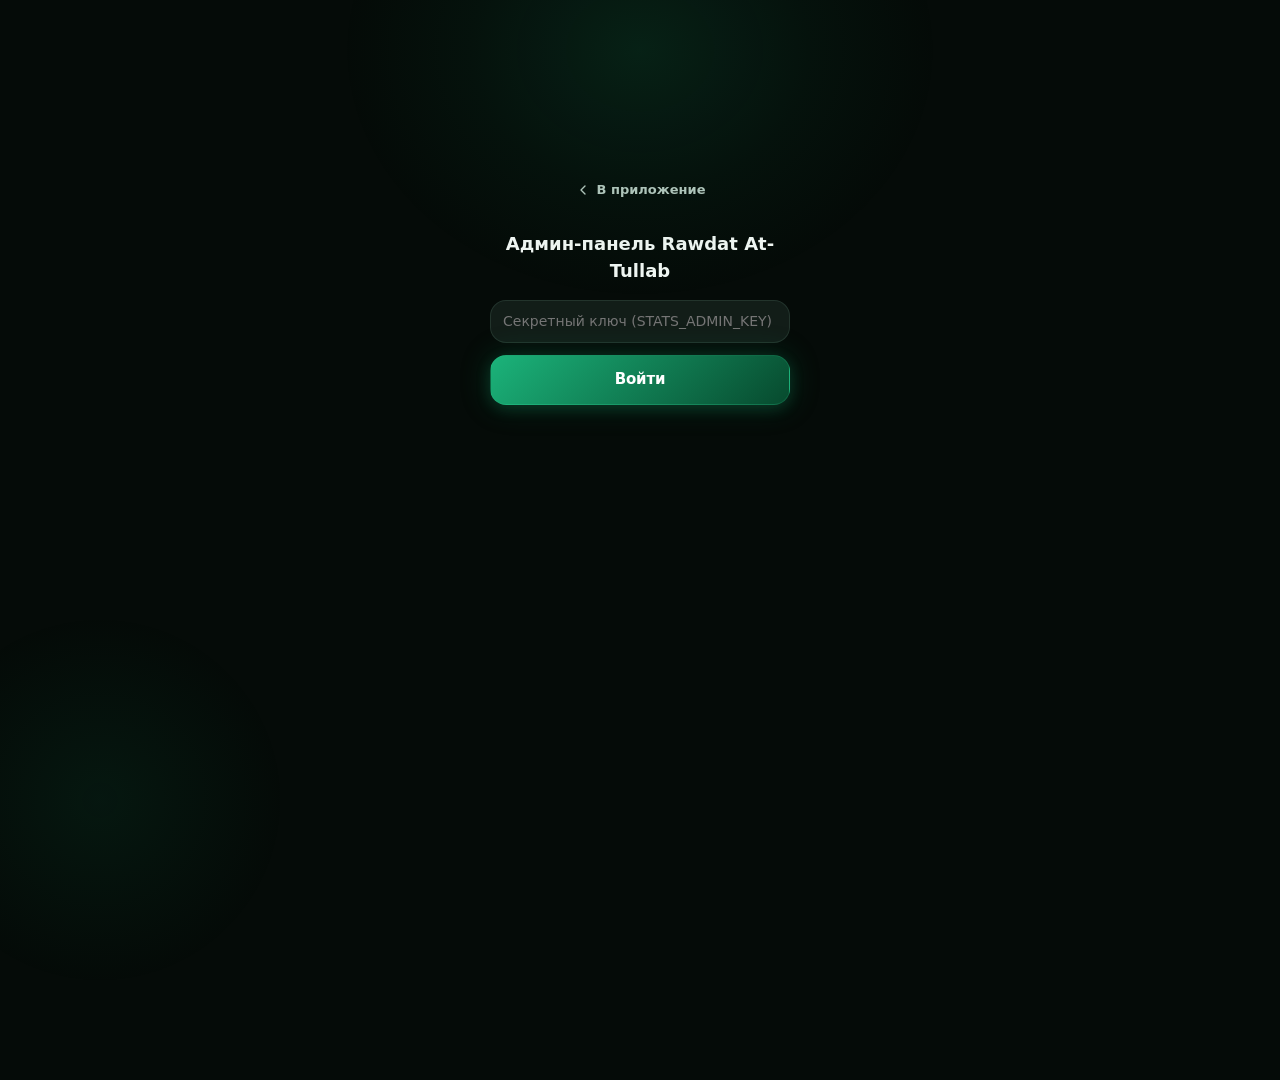
==== commit 4bf7745e: "Add a way back to the app from the admin panel Opening admin.html (7 taps on the version number) lef" ====
--- a/admin.html
+++ b/admin.html
@@ -23,39 +23,70 @@
   .admin-field textarea{min-height:80px;resize:vertical}
   .admin-row{display:flex;gap:10px}
   .admin-row .btn{flex:1}
-  .stat-grid{display:grid;grid-template-columns:1fr 1fr 1fr;gap:10px}
-  .stat-tile{background:var(--surface-2);border-radius:var(--r-md);padding:12px;text-align:center}
-  .stat-tile .num{font-size:22px;font-weight:800;color:var(--brand-500)}
-  .stat-tile .lbl{font-size:11px;color:var(--text-3);margin-top:2px}
   .admin-msg{font-size:12.5px;margin-top:10px;min-height:16px}
   .admin-msg.ok{color:var(--brand-500)}
   .admin-msg.err{color:var(--danger)}
   .announce-current{font-size:13.5px;color:var(--text-2);background:var(--surface-2);border-radius:var(--r-md);padding:10px 12px;margin-bottom:12px;white-space:pre-wrap}
   .announce-current.empty{color:var(--text-3);font-style:italic}
+  .flag-row{display:flex;align-items:center;justify-content:space-between;padding:10px 0;border-bottom:1px solid var(--border)}
+  .flag-row:last-of-type{border-bottom:none}
+  .flag-row span{font-size:14px;color:var(--text)}
+  .flag-switch{position:relative;width:40px;height:24px;flex-shrink:0}
+  .flag-switch input{position:absolute;opacity:0;width:100%;height:100%;margin:0;cursor:pointer}
+  .flag-switch .track{position:absolute;inset:0;background:var(--surface-2);border:1px solid var(--border);border-radius:99px;transition:background .15s}
+  .flag-switch .thumb{position:absolute;top:2px;left:2px;width:18px;height:18px;border-radius:50%;background:var(--text-3);transition:transform .15s,background .15s}
+  .flag-switch input:checked + .track{background:var(--brand-500);border-color:var(--brand-500)}
+  .flag-switch input:checked + .track + .thumb{transform:translateX(16px);background:#fff}
+  .link-row{position:relative;background:var(--surface-2);border:1px solid var(--border);border-radius:var(--r-md);padding:12px;margin-bottom:10px}
+  .link-row .admin-field{margin-bottom:8px}
+  .link-row .admin-field:last-child{margin-bottom:0}
+  .link-row-del{position:absolute;top:8px;right:8px;width:26px;height:26px;border-radius:50%;border:none;background:var(--surface);color:var(--text-3);font-size:15px;line-height:1;cursor:pointer;display:flex;align-items:center;justify-content:center}
+  .link-row-del:active{background:var(--danger);color:#fff}
+  .links-empty{font-size:12.5px;color:var(--text-3);font-style:italic;padding:8px 0}
   #gate{max-width:340px;margin:20vh auto 0;padding:0 20px;text-align:center}
   #gate h1{font-size:18px;margin-bottom:16px}
+  .admin-back{display:inline-flex;align-items:center;gap:6px;font-size:13px;font-weight:600;color:var(--text-2);text-decoration:none;margin-bottom:18px}
+  .admin-back svg{width:16px;height:16px;stroke:currentColor;fill:none;stroke-width:2;stroke-linecap:round;stroke-linejoin:round}
 </style>
 </head>
 <body>
 
 <div id="gate">
+  <a class="admin-back" href="index.html" style="justify-content:center">
+    <svg viewBox="0 0 24 24"><path d="M15 6l-6 6 6 6"/></svg>
+    В приложение
+  </a>
   <h1>Админ-панель Rawdat At-Tullab</h1>
-  <div class="admin-field"><input type="password" id="gate-key" placeholder="Секретный ключ (STATS_ADMIN_KEY)"></div>
+  <div class="admin-field"><input type="text" id="gate-key" placeholder="Секретный ключ (STATS_ADMIN_KEY)" autocomplete="off" autocapitalize="off" autocorrect="off" spellcheck="false"></div>
   <button type="button" class="btn btn-primary" style="width:100%" onclick="unlock()">Войти</button>
   <div class="admin-msg err" id="gate-msg"></div>
 </div>
 
 <div class="admin-wrap" id="panel" style="display:none">
+  <a class="admin-back" href="index.html">
+    <svg viewBox="0 0 24 24"><path d="M15 6l-6 6 6 6"/></svg>
+    В приложение
+  </a>
   <h1>Админ-панель</h1>
 
   <div class="admin-card">
-    <h2>Статистика посещений</h2>
-    <div class="stat-grid">
-      <div class="stat-tile"><div class="num" id="st-today">—</div><div class="lbl">устройств сегодня</div></div>
-      <div class="stat-tile"><div class="num" id="st-views">—</div><div class="lbl">визитов сегодня</div></div>
-      <div class="stat-tile"><div class="num" id="st-total">—</div><div class="lbl">всего устройств</div></div>
-    </div>
-    <div class="admin-msg" id="stats-msg"></div>
+    <h2>Функции приложения</h2>
+    <p style="font-size:12px;color:var(--text-3);margin:0 0 4px">
+      Выключай, если функция временно не работает (например, кончился баланс на API) — пользователь увидит её потускневшей и сообщение «Временно недоступно».
+    </p>
+    <div id="flags-list"></div>
+    <div class="admin-msg" id="flags-msg"></div>
+  </div>
+
+  <div class="admin-card">
+    <h2>Полезные ссылки</h2>
+    <p style="font-size:12px;color:var(--text-3);margin:0 0 12px">
+      Список на экране «Полезные ссылки» в приложении. Пустой список — вернётся набор по умолчанию.
+    </p>
+    <div id="links-editor"></div>
+    <button type="button" class="btn btn-secondary" style="width:100%;margin-top:4px" onclick="addLinkRow()">+ Добавить ссылку</button>
+    <button type="button" class="btn btn-primary" style="width:100%;margin-top:10px" onclick="saveLinks()">Сохранить список</button>
+    <div class="admin-msg" id="links-msg"></div>
   </div>
 
   <div class="admin-card">
@@ -70,7 +101,7 @@
     </p>
     <div class="admin-field">
       <label>Текст</label>
-      <textarea id="announce-text" maxlength="500" placeholder="Например: Добавили новую книгу — мقدمة!"></textarea>
+      <textarea id="announce-text" maxlength="500" placeholder="Например: Добавили новую книгу — مقدمة!"></textarea>
     </div>
     <div class="admin-field">
       <label>Ссылка (необязательно, откроется по тапу на уведомление)</label>
@@ -85,40 +116,162 @@
 </div>
 
 <script>
-const PROXY = 'https://rawdat-tullab.z7gf59b4cn.workers.dev';
+const PROXY = 'https://rawdatru.z7gf59b4cn.workers.dev';
 let KEY = '';
+
+const FLAG_DEFS = [
+  { key: 'translate', label: 'Переводчик (Словарь)' },
+  { key: 'irab', label: "И'раб" },
+  { key: 'sarf', label: 'Сарф' },
+  { key: 'donate', label: 'Кнопка «Поддержать проект»' },
+];
+let FLAGS = {};
 
 function unlock() {
   const k = document.getElementById('gate-key').value.trim();
   if (!k) return;
   KEY = k;
-  loadStats().then(ok => {
+  verifyKey().then(ok => {
     if (!ok) {
-      document.getElementById('gate-msg').textContent = 'Неверный ключ или KV не настроен';
+      document.getElementById('gate-msg').textContent = 'Неверный ключ';
       return;
     }
     try { sessionStorage.setItem('rawdat-admin-key', k); } catch (e) {}
     document.getElementById('gate').style.display = 'none';
     document.getElementById('panel').style.display = 'block';
     loadAnnouncement();
+    loadFlags();
+    loadLinks();
+  }).catch(e => {
+    document.getElementById('gate-msg').textContent = 'Не удалось связаться с сервером: ' + e.message;
   });
 }
 
-async function loadStats() {
-  const msg = document.getElementById('stats-msg');
-  try {
-    const res = await fetch(`${PROXY}/stats/summary?key=${encodeURIComponent(KEY)}`);
-    if (!res.ok) { msg.textContent = ''; msg.className = 'admin-msg'; return false; }
+async function verifyKey() {
+  const res = await fetch(`${PROXY}/admin/verify?key=${encodeURIComponent(KEY)}`);
+  return res.ok;
+}
+
+function renderFlags() {
+  const list = document.getElementById('flags-list');
+  list.innerHTML = FLAG_DEFS.map(f => {
+    const on = FLAGS[f.key] !== false;
+    return `
+      <div class="flag-row">
+        <span>${f.label}</span>
+        <label class="flag-switch">
+          <input type="checkbox" data-flag="${f.key}" ${on ? 'checked' : ''} onchange="onFlagToggle(this)">
+          <span class="track"></span>
+          <span class="thumb"></span>
+        </label>
+      </div>
+    `;
+  }).join('');
+}
+
+async function loadFlags() {
+  const msg = document.getElementById('flags-msg');
+  try {
+    const res = await fetch(`${PROXY}/flags/get`);
+    FLAGS = await res.json();
+    renderFlags();
+  } catch (e) {
+    msg.textContent = 'Не удалось загрузить: ' + e.message;
+    msg.className = 'admin-msg err';
+  }
+}
+
+async function onFlagToggle(input) {
+  const key = input.dataset.flag;
+  FLAGS[key] = input.checked;
+  const msg = document.getElementById('flags-msg');
+  msg.textContent = 'Сохраняю…'; msg.className = 'admin-msg';
+  try {
+    const body = {};
+    FLAG_DEFS.forEach(f => { body[f.key] = FLAGS[f.key] !== false; });
+    const res = await fetch(`${PROXY}/flags/set?key=${encodeURIComponent(KEY)}`, {
+      method: 'POST',
+      headers: { 'Content-Type': 'application/json' },
+      body: JSON.stringify(body),
+    });
+    if (!res.ok) throw new Error('HTTP ' + res.status);
+    msg.textContent = 'Сохранено'; msg.className = 'admin-msg ok';
+  } catch (e) {
+    msg.textContent = 'Ошибка: ' + e.message; msg.className = 'admin-msg err';
+  }
+}
+
+let LINKS = [];
+
+function renderLinksEditor() {
+  const box = document.getElementById('links-editor');
+  if (!LINKS.length) {
+    box.innerHTML = '<div class="links-empty">Список пуст — в приложении покажется набор по умолчанию.</div>';
+    return;
+  }
+  box.innerHTML = LINKS.map((l, i) => `
+    <div class="link-row">
+      <button type="button" class="link-row-del" onclick="removeLinkRow(${i})" aria-label="Удалить">×</button>
+      <div class="admin-field">
+        <label>Название</label>
+        <input type="text" value="${escAttr(l.title)}" oninput="LINKS[${i}].title = this.value">
+      </div>
+      <div class="admin-field">
+        <label>Описание (необязательно)</label>
+        <input type="text" value="${escAttr(l.desc || '')}" oninput="LINKS[${i}].desc = this.value">
+      </div>
+      <div class="admin-field">
+        <label>Ссылка</label>
+        <input type="text" value="${escAttr(l.url)}" oninput="LINKS[${i}].url = this.value">
+      </div>
+    </div>
+  `).join('');
+}
+
+function escAttr(s) {
+  return String(s).replace(/&/g, '&amp;').replace(/"/g, '&quot;').replace(/</g, '&lt;');
+}
+
+function addLinkRow() {
+  LINKS.push({ id: '', title: '', desc: '', url: '' });
+  renderLinksEditor();
+}
+
+function removeLinkRow(i) {
+  LINKS.splice(i, 1);
+  renderLinksEditor();
+}
+
+async function loadLinks() {
+  const msg = document.getElementById('links-msg');
+  try {
+    const res = await fetch(`${PROXY}/links/get`);
+    LINKS = await res.json();
+    if (!Array.isArray(LINKS)) LINKS = [];
+    renderLinksEditor();
+  } catch (e) {
+    msg.textContent = 'Не удалось загрузить: ' + e.message;
+    msg.className = 'admin-msg err';
+  }
+}
+
+async function saveLinks() {
+  const msg = document.getElementById('links-msg');
+  const clean = LINKS.filter(l => l.title.trim() && l.url.trim());
+  msg.textContent = 'Сохраняю…'; msg.className = 'admin-msg';
+  try {
+    const res = await fetch(`${PROXY}/links/set?key=${encodeURIComponent(KEY)}`, {
+      method: 'POST',
+      headers: { 'Content-Type': 'application/json' },
+      body: JSON.stringify(clean),
+    });
+    if (!res.ok) throw new Error('HTTP ' + res.status);
     const data = await res.json();
-    document.getElementById('st-today').textContent = data.visitors_today ?? '0';
-    document.getElementById('st-views').textContent = data.pageviews_today ?? '0';
-    document.getElementById('st-total').textContent = data.unique_visitors_total ?? '0';
-    msg.textContent = '';
-    return true;
-  } catch (e) {
-    msg.textContent = 'Не удалось загрузить статистику: ' + e.message;
-    msg.className = 'admin-msg err';
-    return false;
+    LINKS = data.links || clean;
+    renderLinksEditor();
+    msg.textContent = 'Сохранено'; msg.className = 'admin-msg ok';
+  } catch (e) {
+    msg.textContent = 'Ошибка: ' + e.message; msg.className = 'admin-msg err';
   }
 }
 
--- a/style.css
+++ b/style.css
@@ -1135,6 +1135,7 @@
    ============================================================ */
   .word-row {
     display: flex;
+    flex-wrap: wrap;
     align-items: center;
     gap: 10px;
     padding: 12px 16px;
@@ -1204,6 +1205,16 @@
 
   .word-row .wr-fav.on svg {
     fill: currentColor;
+  }
+
+  .word-row .wr-extra {
+    flex-basis: 100%;
+    order: 5;
+    font-size: 12px;
+    line-height: 1.5;
+    color: var(--text-3);
+    padding-left: 44px;
+    white-space: normal;
   }
 
   /* ============================================================
@@ -3577,6 +3588,7 @@
    ============================================================ */
   .word-row {
     display: flex;
+    flex-wrap: wrap;
     align-items: center;
     gap: 10px;
     padding: 12px 16px;
@@ -3646,6 +3658,16 @@
 
   .word-row .wr-fav.on svg {
     fill: currentColor;
+  }
+
+  .word-row .wr-extra {
+    flex-basis: 100%;
+    order: 5;
+    font-size: 12px;
+    line-height: 1.5;
+    color: var(--text-3);
+    padding-left: 44px;
+    white-space: normal;
   }
 
   /* ============================================================
@@ -5210,6 +5232,19 @@
 .dict-plain {
   font-family: var(--font-ar-classic);
   white-space: pre-wrap;
+}
+
+.dict-example-ar {
+  font-family: var(--font-ar-classic);
+  font-size: 16px;
+  line-height: 1.6;
+  color: var(--text);
+}
+.dict-example-ru {
+  margin-top: 4px;
+  font-family: var(--font-ui);
+  font-size: 13.5px;
+  color: var(--text-3);
 }
 
 /* ============================================================
